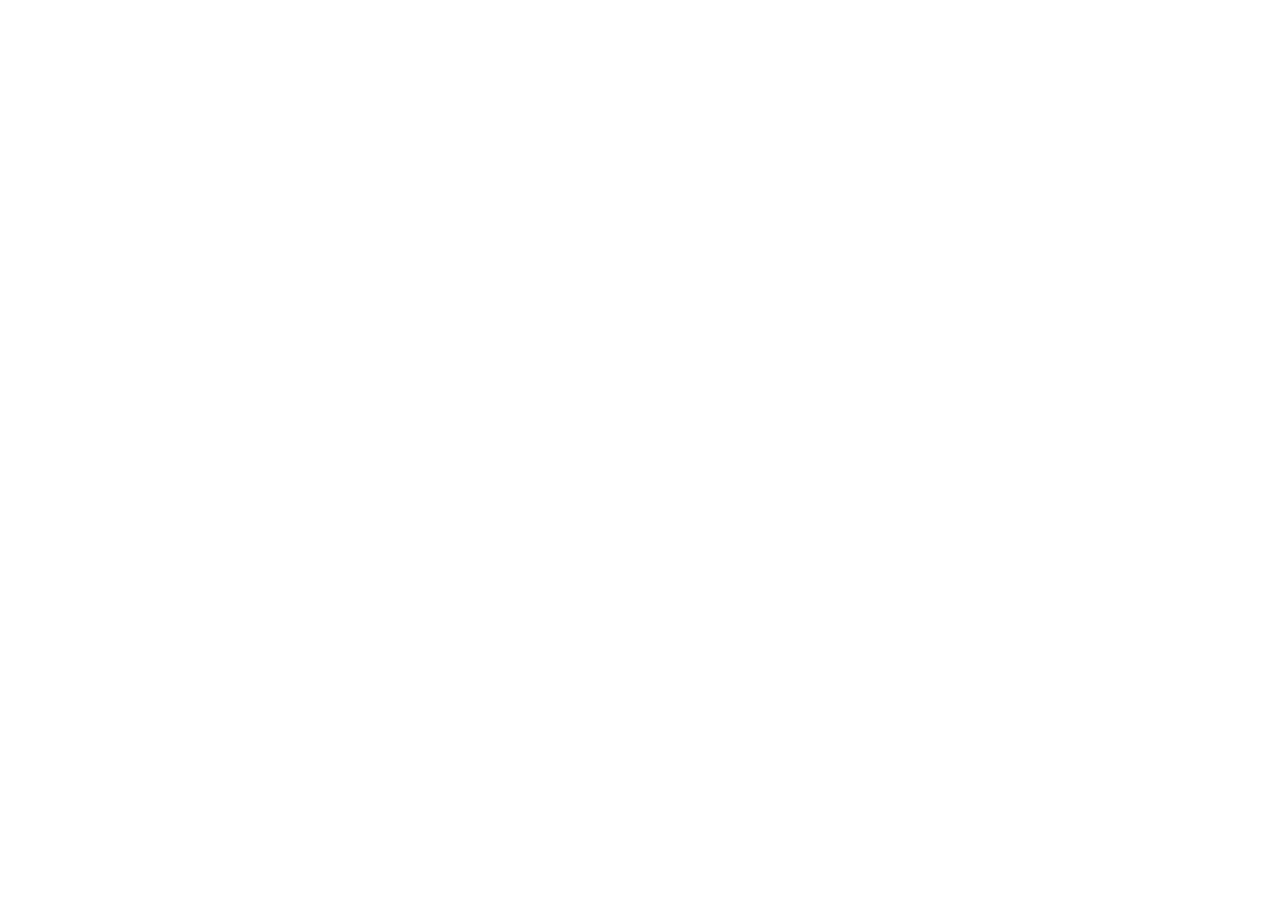
==== index.html @ e3e807a2 "Update index.html" ====
<!DOCTYPE html>
<html 
    lang="en" 
    dir="ltr"
>
    <head>
        <meta charset="UTF-8" />
        <meta name="viewport" content="width=device-width, initial-scale=1.0" />
        <!-- canonical -->
        <link rel="canonical" href="Link This Page" />
        <!-- favicons -->
        <link rel="icon" href="" />
        <!-- meta tags -->
        <title> --- </title>
        <meta name="title" content="" />
        <meta name="description" content="" />
        <meta name="keywords" content="" />
        <meta name="auther" content="The Artist Web" />
        <meta name="robots" content="index, follow" />
        <meta name="copyright" content="Copyright Ⓒ --company_name--, Inc." />
        <!-- Open Graph (Facebook & WhatsApp) -->
        <meta property="og:title" content="" />
        <meta property="og:description" content="" />
        <meta property="og:image" content="" />
        <meta property="og:url" content="Link This Page" />
        <meta property="og:type" content="website" />
        <meta property="og:site_name" content="" />
        <meta property="og:locale" content="en" />
        <!-- Twitter Cards -->
        <meta name="twitter:card" content="summary_large_image" />
        <meta name="twitter:title" content="" />
        <meta name="twitter:description" content="" />
        <meta name="twitter:image" content="" />
        <meta name="twitter:site" content="@name_account_in_twitter" />
        <!-- google font links -->
        


        <!-- custom aos link -->
        <link href="https://unpkg.com/aos@2.3.1/dist/aos.css" rel="stylesheet" />
        <!-- custom bootstrap min css link -->
        <link rel="stylesheet" href="./src/assets/bootstrap/bootstrap.min.css" />
        <!-- custom css link -->
        <link rel="stylesheet" href="./src/assets/css/styles.css" />
        <link rel="stylesheet" href="./src/assets/css/layouts.css" />
        <link rel="stylesheet" href="./src/assets/css/main.css" />
        <link rel="stylesheet" href="./src/assets/css/responsive.css" />
        <!-- custom js link -->
        <script type="module" src="./src/js/theme.js"></script>
        <script type="module" src="./src/js/app.js"></script>
    </head>

    <body 
        id="up"
        lang="en"
    >
        <main class="main">
            <article>
                
            </article>
        </main>

        <!-- custom bootstrap bundle min js link -->
        <script src="./src/assets/bootstrap/bootstrap.bundle.min.js"></script>
        <!-- custom aos js link -->
        <script src="https://unpkg.com/aos@2.3.1/dist/aos.js"></script>
        <script>
            AOS.init({
                duration: 1000,
                once: true,
                offset: 180
            });
        </script>
    </body>
</html>
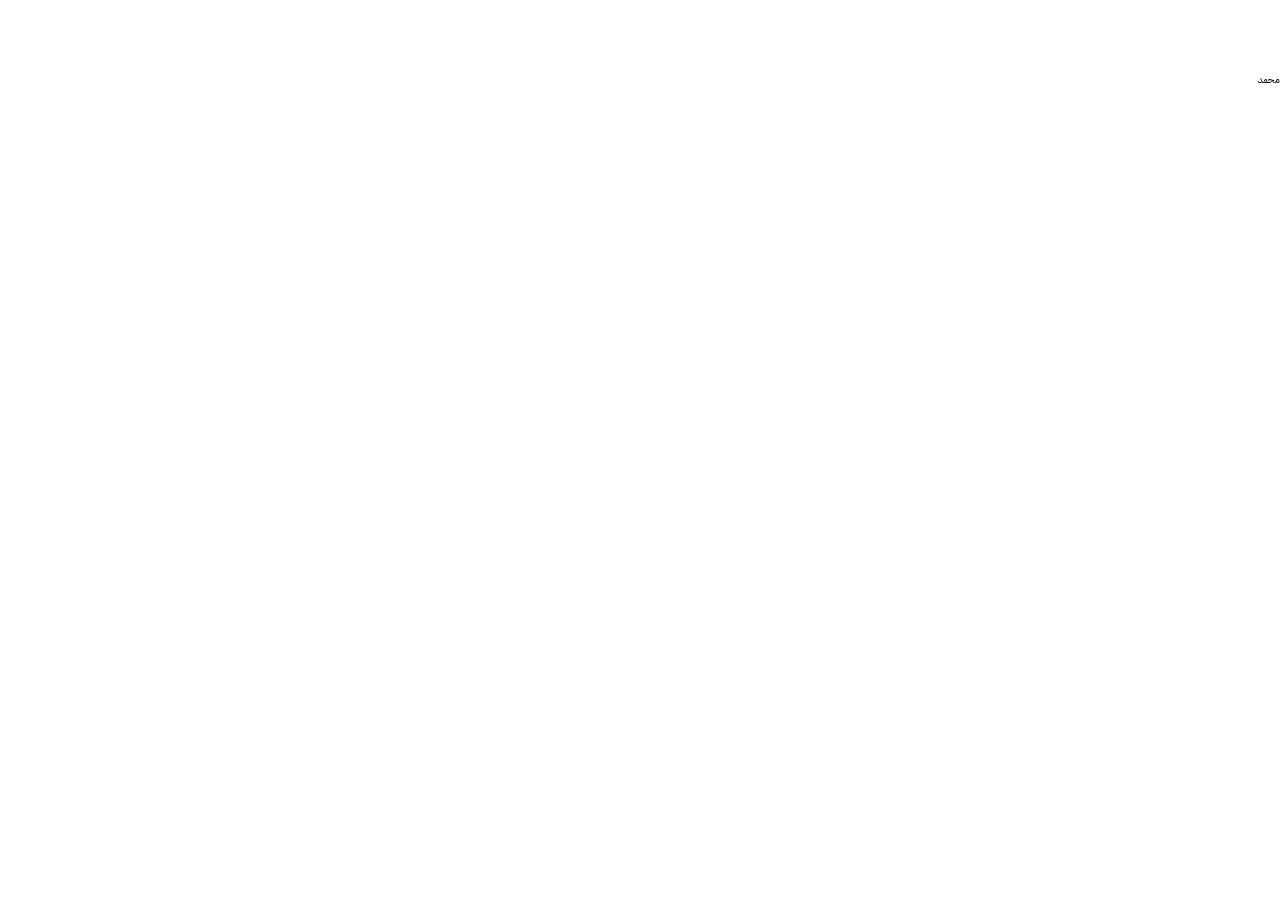
==== commit 09a9a897: "edit" ====
--- a/index.html
+++ b/index.html
@@ -1,7 +1,7 @@
 <!DOCTYPE html>
 <html 
-    lang="en" 
-    dir="ltr"
+    lang="ar" 
+    dir="rtl"
 >
     <head>
         <meta charset="UTF-8" />
@@ -9,15 +9,15 @@
         <!-- canonical -->
         <link rel="canonical" href="Link This Page" />
         <!-- favicons -->
-        <link rel="icon" href="" />
+        <link rel="icon" href="./src/assets/images/favicon.png" />
         <!-- meta tags -->
-        <title> --- </title>
-        <meta name="title" content="" />
+        <title>الصفحة الرئيسية | جمعية الذكاء الاصطناعي</title>
+        <meta name="title" content="الصفحة الرئيسية | جمعية الذكاء الاصطناعي" />
         <meta name="description" content="" />
         <meta name="keywords" content="" />
         <meta name="auther" content="The Artist Web" />
         <meta name="robots" content="index, follow" />
-        <meta name="copyright" content="Copyright Ⓒ --company_name--, Inc." />
+        <meta name="copyright" content="جميع الحقوق محفوظة Ⓒ جمعية الذكاء الاصطناعي." />
         <!-- Open Graph (Facebook & WhatsApp) -->
         <meta property="og:title" content="" />
         <meta property="og:description" content="" />
@@ -33,9 +33,9 @@
         <meta name="twitter:image" content="" />
         <meta name="twitter:site" content="@name_account_in_twitter" />
         <!-- google font links -->
-        
-
-
+        <link rel="preconnect" href="https://fonts.googleapis.com" />
+        <link rel="preconnect" href="https://fonts.gstatic.com" crossorigin />
+        <link href="https://fonts.googleapis.com/css2?family=IBM+Plex+Sans+Arabic:wght@100;200;300;400;500;600;700&display=swap" rel="stylesheet" />
         <!-- custom aos link -->
         <link href="https://unpkg.com/aos@2.3.1/dist/aos.css" rel="stylesheet" />
         <!-- custom bootstrap min css link -->
@@ -46,17 +46,16 @@
         <link rel="stylesheet" href="./src/assets/css/main.css" />
         <link rel="stylesheet" href="./src/assets/css/responsive.css" />
         <!-- custom js link -->
-        <script type="module" src="./src/js/theme.js"></script>
         <script type="module" src="./src/js/app.js"></script>
     </head>
 
     <body 
         id="up"
-        lang="en"
+        lang="ar"
     >
         <main class="main">
             <article>
-                
+                محمد
             </article>
         </main>
 
--- a/src/assets/css/styles.css
+++ b/src/assets/css/styles.css
@@ -0,0 +1,341 @@
+/* ------------------------------------------------------------ *\
+ * CSS VARIABLES
+\* ------------------------------------------------------------ */
+
+:root {
+    /**
+     * COLORS
+     */
+    
+
+
+    /**
+     * TYPOGRAPHY
+     */
+
+    /* Font Size */
+    --fs-h1: 32px;
+    --fs-h2: 24px;
+    --fs-h3: 20px;
+    --fs-h4: 18px;
+    --fs-h5: 16px;
+    --fs-h6: 15px;
+    --fs-p: 14px;
+    --fs-small: 12px;
+
+    /* Font Weight */
+    --fw-bold: 700;
+    --fw-semi-bold: 600;
+    --fw-medium: 500;
+    --fw-regular: 400;
+
+    /* Line Height */
+    --lh-h1: 40px;
+    --lh-h2: 36px;
+    --lh-h3: 28px;
+    --lh-h4: 26px;
+    --lh-h5: 24px;
+    --lh-h6: 22px;
+    --lh-p: 22px;
+    --lh-small: 20px;
+
+    /**
+     * BORDER RADIUS
+     */
+    --rounded-0: 0;
+    --rounded-2: 2px;
+    --rounded-4: 4px;
+    --rounded-8: 8px;
+    --rounded-10: 10px;
+    --rounded-12: 12px;
+    --rounded-16: 16px;
+    --rounded-24: 24px;
+    --rounded-full: 9999px;
+}
+
+/* ------------------------------------------------------------ *\
+ * RESET
+\* ------------------------------------------------------------ */
+
+*,
+*::before,
+*::after {
+    -webkit-tap-highlight-color: transparent;
+    word-break: break-word !important;
+    overflow-wrap: break-word !important;
+    box-sizing: border-box;
+    padding: 0;
+    margin: 0;
+}
+
+ul,
+ol,
+menu {
+    padding: 0 !important;
+    margin: 0 !important;
+}
+
+li { 
+    list-style: none !important; 
+    padding: 0 !important;
+    margin: 0 !important;
+}
+
+a,
+img,
+span,
+label,
+input,
+select,
+button,
+textarea { display: inline-block; }
+
+a {
+    font-family: var(--font-family) !important;
+    color: var() !important;
+    text-decoration: none !important;
+}
+
+img { height: auto; }
+
+label {
+    margin: 0 !important; 
+    padding: 0 !important;
+}
+
+input,
+select,
+button,
+textarea {
+    font-family: var(--font-family) !important;
+    box-shadow: 0 0 0 transparent !important;
+    color: var() !important;
+    background: none;
+    border: none;
+}
+
+input,
+select,
+textarea,
+[contenteditable="true"] {
+    outline: none !important;
+    width: 100%;
+}
+
+input::placeholder { color: var() !important; }
+
+textarea::placeholder { color: var() !important; }
+
+select { color: var() !important; }
+
+select[selected] { color: var() !important; }
+
+textarea { resize: none !important; }
+
+button { cursor: pointer; }
+
+button:disabled { pointer-events: none; }
+
+form { width: 100%; }
+
+html {
+    scroll-behavior: smooth; 
+    font-size: 62.5%;
+}
+
+body {
+    font-family: var(--font-family) !important;
+    background-color: var();
+    color: var() !important;
+    font-size: normal;
+    font-weight: normal;
+    display: flex;
+    flex-direction: column;
+}
+
+/* body[lang="en"] {
+    --font-family: ;
+    letter-spacing: 1px;
+} */
+
+body[lang="ar"] { --font-family: "IBM Plex Sans Arabic", sans-serif; }
+
+html,
+body {
+    width: 100%;
+    height: 100%;
+}
+
+.row,
+.col { 
+    margin-inline: 0; 
+    padding-inline: 0;
+}
+
+::selection {
+  background-color: var();
+  color: var();
+}
+
+/* ------------------------------------------------------------ *\
+ * REUSED STYLE
+\* ------------------------------------------------------------ */
+
+.section { padding-block: 80px; }
+
+.container {
+    padding-inline: 16px !important;
+    margin-inline: auto;
+    width: 100%;
+}
+
+.container.container-lg { max-width: 1200px !important; }
+
+.container.container-xl { max-width: 1440px !important; }
+
+.img-cover {
+    object-fit: cover;
+    height: 100%;
+    width: 100%;
+}
+
+.main { 
+    min-height: 100dvh; 
+    padding-block-start: 72px;
+}
+
+.title-section { margin-block-end: 35px; }
+
+.custom-scrollbar-hidden::-webkit-scrollbar { display: none; }
+
+.custom-scrollbar::-webkit-scrollbar {}
+
+.custom-scrollbar::-webkit-scrollbar-track {}
+
+.custom-scrollbar::-webkit-scrollbar-thumb {}
+
+.custom-scrollbar::-webkit-scrollbar-thumb:hover {}
+
+.custom-scrollbar::-webkit-scrollbar-thumb:active {}
+
+:has(> .state-layer) {
+  position: relative;
+  overflow: hidden;
+  isolation: isolate;
+  user-select: none;
+  -webkit-user-select: none;
+}
+
+.state-layer {
+  position: absolute;
+  inset: 0;
+  background-color: var(--state-layer-bg);
+  opacity: 0;
+  z-index: 0;
+  pointer-events: none;
+  transition: all 0.4s;
+}
+
+:has(> .state-layer):hover > .state-layer { opacity: 0.12; }
+
+:has(> .state-layer):is(:focus, :focus-visible, :focus-within) > .state-layer { opacity: 0.14; }
+
+:has(> .state-layer):active > .state-layer { opacity: 0.18; }
+
+/* ------------------------------------------------------------ *\
+ * UTILITIES - TYPOGRAPHY
+\* ------------------------------------------------------------ */
+
+h1,
+.h1 {
+    font-size: var(--fs-h1) !important;
+    font-weight: var(--fw-bold) !important;
+    line-height: var(--lh-h1) !important;
+    padding: 0 !important;
+    margin: 0 !important;
+}
+
+h2,
+.h2 {
+    font-size: var(--fs-h2) !important;
+    font-weight: var(--fw-bold) !important;
+    line-height: var(--lh-h2) !important;
+    padding: 0 !important;
+    margin: 0 !important;
+}
+
+h3,
+.h3 {
+    font-size: var(--fs-h3) !important;
+    font-weight: var(--fw-semi-bold) !important;
+    line-height: var(--lh-h3) !important;
+    padding: 0 !important;
+    margin: 0 !important;
+}
+
+h4,
+.h4 {
+    font-size: var(--fs-h4) !important;
+    font-weight: var(--fw-semi-bold) !important;
+    line-height: var(--lh-h4) !important;
+    padding: 0 !important;
+    margin: 0 !important;
+}
+
+h5,
+.h5 {
+    font-size: var(--fs-h5) !important;
+    font-weight: var(--fw-medium) !important;
+    line-height: var(--lh-h5) !important;
+    padding: 0 !important;
+    margin: 0 !important;
+}
+
+h6,
+.h6 {
+    font-size: var(--fs-h6) !important;
+    font-weight: var(--fw-medium) !important;
+    line-height: var(--lh-h6) !important;
+    padding: 0 !important;
+    margin: 0 !important;
+}
+
+p,
+.p {
+    font-size: var(--fs-p) !important;
+    font-weight: var(--fw-medium) !important;
+    line-height: var(--lh-p) !important;
+    padding: 0 !important;
+    margin: 0 !important;
+}
+
+small,
+.small {
+    font-size: var(--fs-small) !important;
+    font-weight: var(--fw-regular) !important;
+    line-height: var(--lh-small) !important;
+    padding: 0 !important;
+    margin: 0 !important;
+}
+
+/* ------------------------------------------------------------ *\
+ * UTILITIES - COLORS
+\* ------------------------------------------------------------ */
+
+/**
+ * TEXT
+ */
+
+
+
+/**
+ * BG
+ */
+
+
+
+/**
+ * BORDER
+ */
+
+
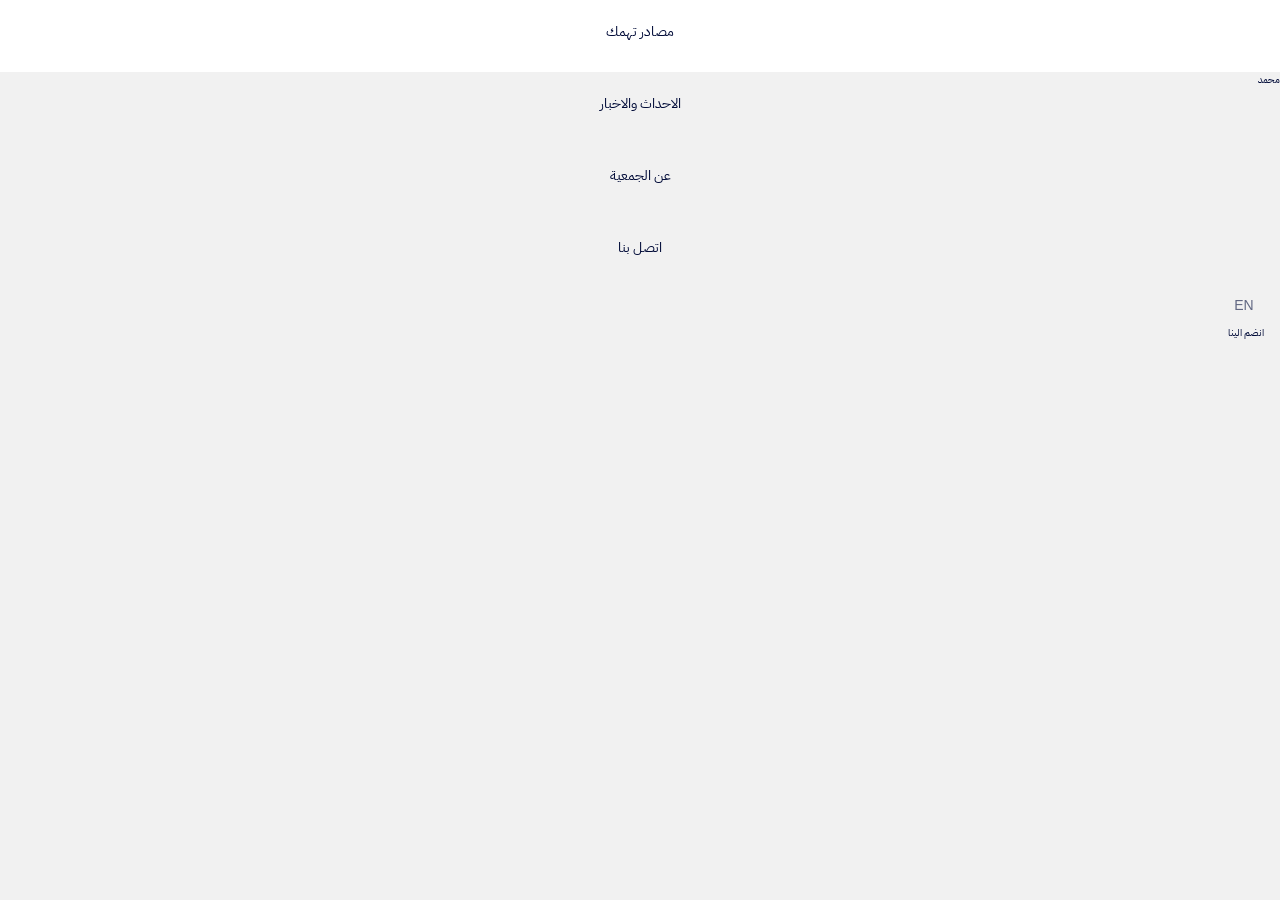
==== commit e6635154: "edit" ====
--- a/index.html
+++ b/index.html
@@ -53,6 +53,107 @@
         id="up"
         lang="ar"
     >
+        <!-- HEADER -->
+        <header class="header" data-fixed-scrolling>
+            <div class="container container-xl d-flex align-items-center justify-content-between">
+                <div class="d-flex align-items-center gap-4 gap-lg-5">
+                    <a
+                        href="./index.html"
+                        class="logo"
+                    >
+                        <img
+                            src="./src/assets/images/logo.png"
+                            alt="name site"
+                            loading="lazy"
+                            class="img-logo img-cover"
+                        />
+                    </a>
+
+                    <ul class="d-none d-lg-flex align-items-center gap-5">
+                        <li>
+                            <a 
+                                href="./index.html"
+                                class="nav-link active"
+                            >الرئيسية</a>
+                        </li>
+                        
+                        <li>
+                            <a 
+                                href="#"
+                                class="nav-link"
+                            >البرامج</a>
+                        </li>
+                        
+                        <li>
+                            <a 
+                                href="#"
+                                class="nav-link"
+                            >مجتمع الذكاء الاصطناعي</a>
+                        </li>
+                        
+                        <li>
+                            <a 
+                                href="#"
+                                class="nav-link"
+                            >مصادر تهمك</a>
+                        </li>
+                        
+                        <li>
+                            <a 
+                                href="#"
+                                class="nav-link"
+                            >الاحداث والاخبار</a>
+                        </li>
+                        
+                        <li>
+                            <a 
+                                href="#"
+                                class="nav-link"
+                            >عن الجمعية</a>
+                        </li>
+                        
+                        <li>
+                            <a 
+                                href="#"
+                                class="nav-link"
+                            >اتصل بنا</a>
+                        </li>
+                    </ul>
+                </div>
+
+                <div class="d-flex align-items-center gap-4">
+                    <button
+                        type="button"
+                        class="icon-btn large"
+                        data-bs-toggle="tooltip"
+                        data-bs-placement="bottom"
+                        data-bs-title="English"
+                        data-langs="en"
+                    >
+                        EN
+
+                        <div class="state-layer"></div>
+                    </button>
+
+                    <!-- <button
+                        type="button"
+                        class="icon-btn large"
+                        data-bs-toggle="tooltip"
+                        data-bs-placement="bottom"
+                        data-bs-title="Arabic"
+                        data-langs="ar"
+                    >
+                        AR
+                    </button> -->
+
+                    <a 
+                        href="#"
+                        class="btn btn-blue-dark"
+                    >انضم الينا</a>
+                </div>
+            </div>
+        </header>
+
         <main class="main">
             <article>
                 محمد
--- a/src/assets/css/styles.css
+++ b/src/assets/css/styles.css
@@ -7,7 +7,21 @@
      * COLORS
      */
     
-
+    /* Primary */
+    --soft-green-color: #B8EACB;
+    --green-yellow-color: #E3FD8F;
+    --green-color: #21A598;
+    --blue-color: #1ba9df;
+    --blue-dark-color: #024768;
+    --purple-color: #5446F5;
+
+    /* Neutral */
+    --bg-color: #f1f1f1;
+    --text-color: #010B38;
+    --white-color: #ffffff;
+    --second-bg-color: #F4F4F4;
+    --second-color: #010B3899;
+    --border-color: #E1E2E5;
 
     /**
      * TYPOGRAPHY
@@ -92,7 +106,7 @@
 
 a {
     font-family: var(--font-family) !important;
-    color: var() !important;
+    color: var(--text-color) !important;
     text-decoration: none !important;
 }
 
@@ -109,7 +123,7 @@
 textarea {
     font-family: var(--font-family) !important;
     box-shadow: 0 0 0 transparent !important;
-    color: var() !important;
+    color: var(--second-color) !important;
     background: none;
     border: none;
 }
@@ -122,13 +136,13 @@
     width: 100%;
 }
 
-input::placeholder { color: var() !important; }
-
-textarea::placeholder { color: var() !important; }
-
-select { color: var() !important; }
-
-select[selected] { color: var() !important; }
+input::placeholder { color: var(--second-color) !important; }
+
+textarea::placeholder { color: var(--second-color) !important; }
+
+select { color: var(--second-color) !important; }
+
+select[selected] { color: var(--second-color) !important; }
 
 textarea { resize: none !important; }
 
@@ -145,18 +159,15 @@
 
 body {
     font-family: var(--font-family) !important;
-    background-color: var();
-    color: var() !important;
+    background-color: var(--bg-color);
+    color: var(--text-color) !important;
     font-size: normal;
     font-weight: normal;
     display: flex;
     flex-direction: column;
 }
 
-/* body[lang="en"] {
-    --font-family: ;
-    letter-spacing: 1px;
-} */
+/* body[lang="en"] { --font-family: ; } */
 
 body[lang="ar"] { --font-family: "IBM Plex Sans Arabic", sans-serif; }
 
@@ -173,8 +184,8 @@
 }
 
 ::selection {
-  background-color: var();
-  color: var();
+  background-color: var(--blue-color);
+  color: var(--bg-color);
 }
 
 /* ------------------------------------------------------------ *\
@@ -325,17 +336,80 @@
 /**
  * TEXT
  */
-
-
+.text-soft-green-color { color: var(--soft-green-color) !important; }
+
+.text-white-color { color: var(--white-color) !important; }
+
+.text-green-yellow-color { color: var(--green-yellow-color) !important; }
+
+.text-green-color { color: var(--green-color) !important; }
+
+.text-blue-color { color: var(--blue-color) !important; }
+
+.text-blue-dark-color { color: var(--blue-dark-color) !important; }
+
+.text-purple-color { color: var(--purple-color) !important; }
+
+.text-bg-color { color: var(--bg-color) !important; }
+
+.text-color { color: var(--text-color) !important; }
+
+.text-second-bg-color { color: var(--second-bg-color) !important; }
+
+.text-second-color { color: var(--second-color) !important; }
+
+.text-border-color { color: var(--border-color) !important; }
 
 /**
  * BG
  */
-
-
+.bg-soft-green-color { background-color: var(--soft-green-color) !important; }
+
+.bg-white-color { background-color: var(--white-color) !important; }
+
+.bg-green-yellow-color { background-color: var(--green-yellow-color) !important; }
+
+.bg-green-color { background-color: var(--green-color) !important; }
+
+.bg-blue-color { background-color: var(--blue-color) !important; }
+
+.bg-blue-dark-color { background-color: var(--blue-dark-color) !important; }
+
+.bg-purple-color { background-color: var(--purple-color) !important; }
+
+.bg-color { background-color: var(--bg-color) !important; }
+
+.bg-text-color { background-color: var(--text-color) !important; }
+
+.bg-second-bg-color { background-color: var(--second-bg-color) !important; }
+
+.bg-second-color { background-color: var(--second-color) !important; }
+
+.bg-border-color { background-color: var(--border-color) !important; }
 
 /**
  * BORDER
  */
-
-
+.border-soft-green-color { border-color: var(--soft-green-color) !important; }
+
+.border-white-color { border-color: var(--white-color) !important; }
+
+.border-green-yellow-color { border-color: var(--green-yellow-color) !important; }
+
+.border-green-color { border-color: var(--green-color) !important; }
+
+.border-blue-color { border-color: var(--blue-color) !important; }
+
+.border-blue-dark-color { border-color: var(--blue-dark-color) !important; }
+
+.border-purple-color { border-color: var(--purple-color) !important; }
+
+.border-bg-color { border-color: var(--bg-color) !important; }
+
+.border-text-color { border-color: var(--text-color) !important; }
+
+.border-second-bg-color { border-color: var(--second-bg-color) !important; }
+
+.border-second-color { border-color: var(--second-color) !important; }
+
+.border-color { border-color: var(--border-color) !important; }
--- a/src/assets/css/layouts.css
+++ b/src/assets/css/layouts.css
@@ -0,0 +1,146 @@
+/* ------------------------------------------------------------ *\
+ * LAYOUTS
+\* ------------------------------------------------------------ */
+
+/**
+ * FORMS
+ */
+
+/* Form Box */
+
+/* Label */
+
+/* Input */
+
+/* Input Group */
+
+/* Range */
+
+/* Textarea */
+
+/* Select */
+
+/* Checks & Radios */
+
+/* Validation */
+
+/**
+ * COMPONENTS
+ */
+
+/* Logo */
+.logo .img-logo {
+  min-width: max-content;
+  max-width: max-content;
+  min-height: 45px;
+  max-height: 45px;
+}
+
+/* Icon button */
+.icon-btn {
+  border-radius: var(--rounded-full);
+  display: flex;
+  align-items: center;
+  justify-content: center;
+  font-size: var(--fs-p) !important;
+  font-weight: var(--fw-medium) !important;
+  --state-layer-bg: var(--text-color);
+}
+
+.icon-btn.large {
+  min-width: 40px;
+  max-width: 40px;
+  min-height: 40px;
+  max-height: 40px;
+}
+
+.icon-btn.large svg {
+  min-width: 35px;
+  max-width: 35px;
+  min-height: 35px;
+  max-height: 35px;
+}
+
+/* Accordion */
+
+/* Avatars */
+
+/* Alerts */
+
+/* Badge */
+
+/* Breadcrumb */
+
+/* Buttons */
+.btn {
+  
+}
+
+/* Button group */
+
+/* Card */
+
+/* Carousel */
+
+/* Close button */
+
+/* Collapse */
+
+/* Dropdowns */
+
+/* List group */
+
+/* Modal */
+
+/* Navbar */
+
+/* Navs & tabs */
+
+/* Offcanvas */
+
+/* Pagination */
+
+/* Placeholders */
+
+/* Popovers */
+
+/* Progress */
+
+/* Scrollspy */
+
+/* Spinners */
+
+/* Toasts */
+
+/* Tooltips */
+
+/* Line Clamp */
+.line-clamp {
+  display: -webkit-box;
+  -webkit-box-orient: vertical;
+  overflow: hidden;
+  text-overflow: ellipsis;
+  white-space: normal;
+  word-break: break-word;
+  overflow-wrap: anywhere;
+}
+
+.line-clamp.line-clamp-1  { -webkit-line-clamp: 1; }
+
+.line-clamp.line-clamp-2  { -webkit-line-clamp: 2; }
+
+.line-clamp.line-clamp-3  { -webkit-line-clamp: 3; }
+
+.line-clamp.line-clamp-4  { -webkit-line-clamp: 4; }
+
+.line-clamp.line-clamp-5  { -webkit-line-clamp: 5; }
+
+.line-clamp.line-clamp-6  { -webkit-line-clamp: 6; }
+
+.line-clamp.line-clamp-7  { -webkit-line-clamp: 7; }
+
+.line-clamp.line-clamp-8  { -webkit-line-clamp: 8; }
+
+.line-clamp.line-clamp-9  { -webkit-line-clamp: 9; }
+
+.line-clamp.line-clamp-10 { -webkit-line-clamp: 10; }
--- a/src/assets/css/main.css
+++ b/src/assets/css/main.css
@@ -0,0 +1,51 @@
+/* ------------------------------------------------------------ *\
+ * MAIN – OUTSIDE
+\* ------------------------------------------------------------ */
+
+/* Header */
+.header {
+    background-color: var(--white-color);
+    display: flex;
+    align-items: center;
+    gap: 16px;
+    width: 100%;
+    height: 72px;
+    position: fixed;
+    top: 0;
+    left: 0;
+    right: 0;
+    z-index: 1000; 
+}
+
+.header .nav-link {
+    border-bottom: 2px solid transparent;
+    font-size: var(--fs-p) !important;
+    font-weight: var(--fw-regular) !important;
+    line-height: var(--lh-p) !important;
+    display: flex;
+    align-items: center;
+    justify-content: center;
+    height: 72px;
+    transition: all 0.4s;
+}
+
+.header .nav-link:hover { color: var(--green-color) !important; }
+
+.header .nav-link.active {
+    border-bottom: 2px solid var(--text-color) !important;
+    font-weight: var(--fw-medium) !important;
+}
+
+/* Footer */
+
+/* ------------------------------------------------------------ *\
+ * MAIN – INSIDE
+\* ------------------------------------------------------------ */
+
+/* Hero Section */
+
+/* About Section */
+
+/* Services Section */
+
+/* Contact Section */
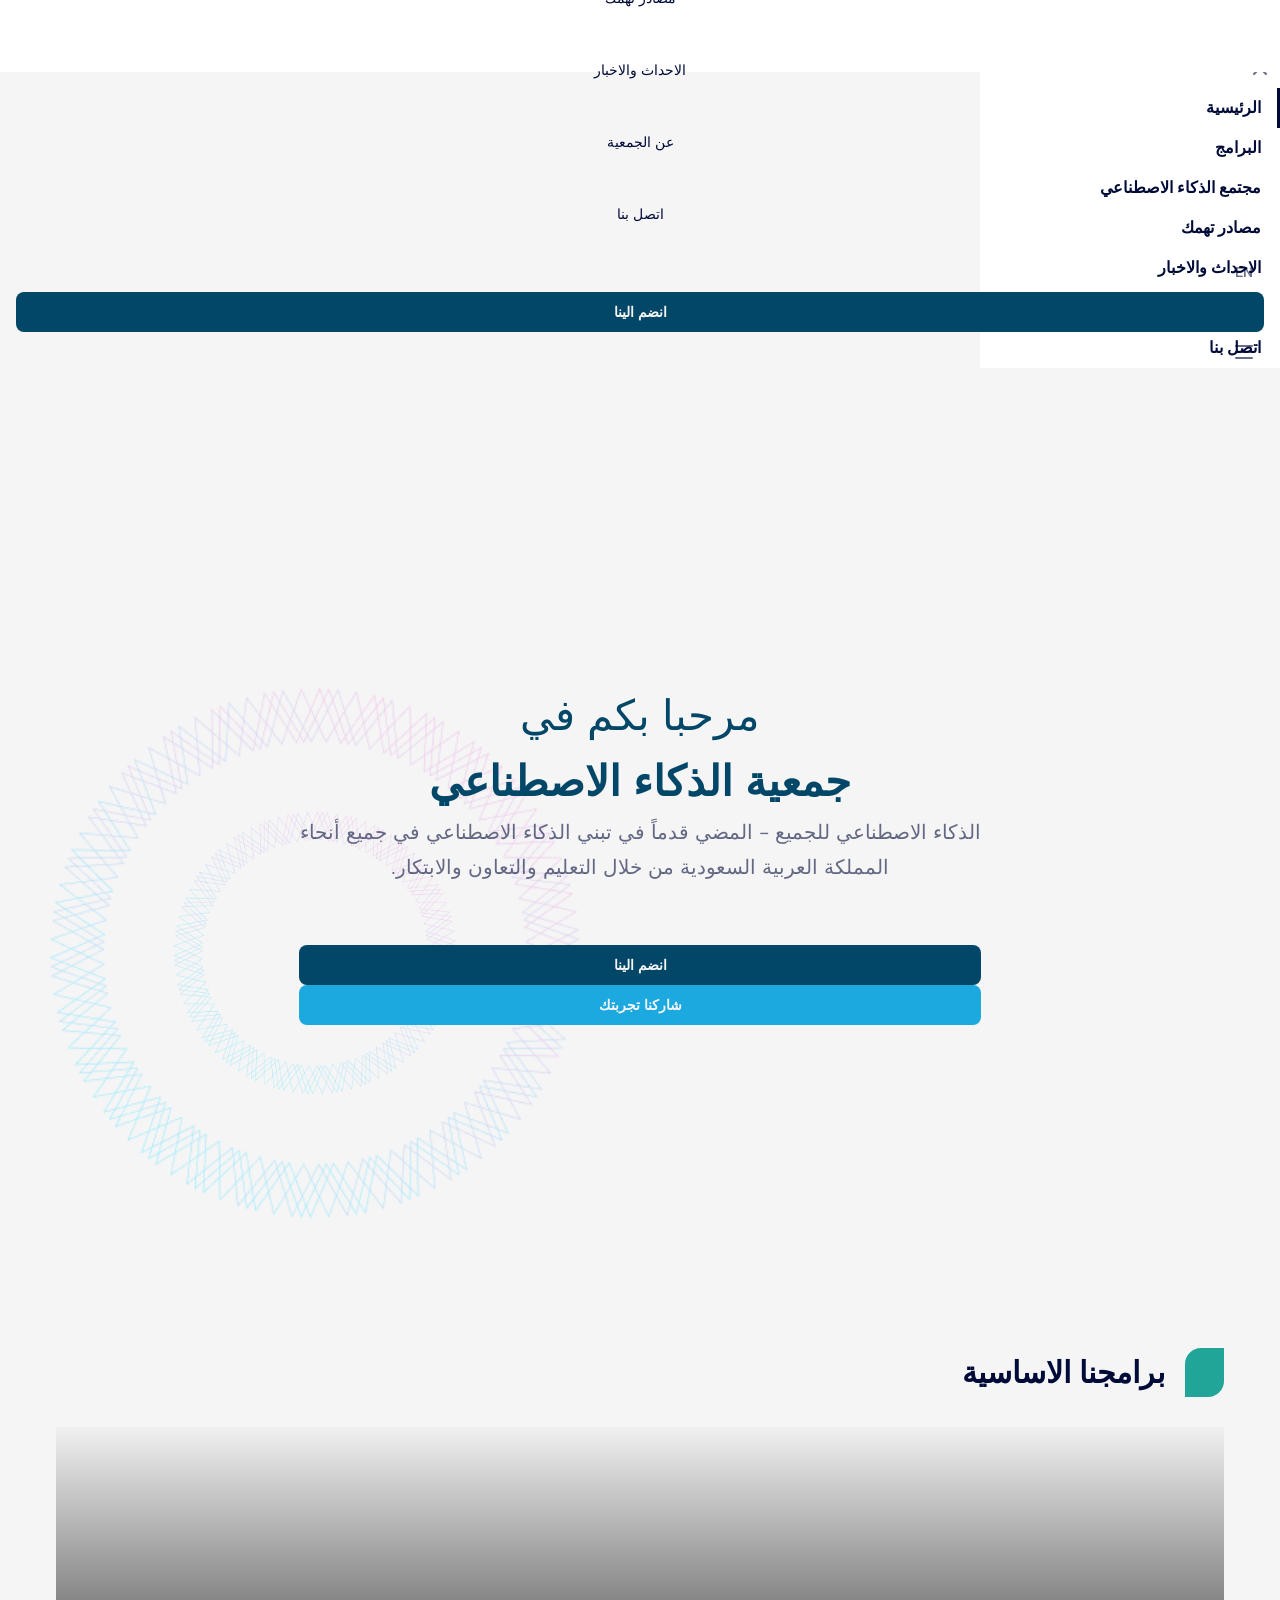
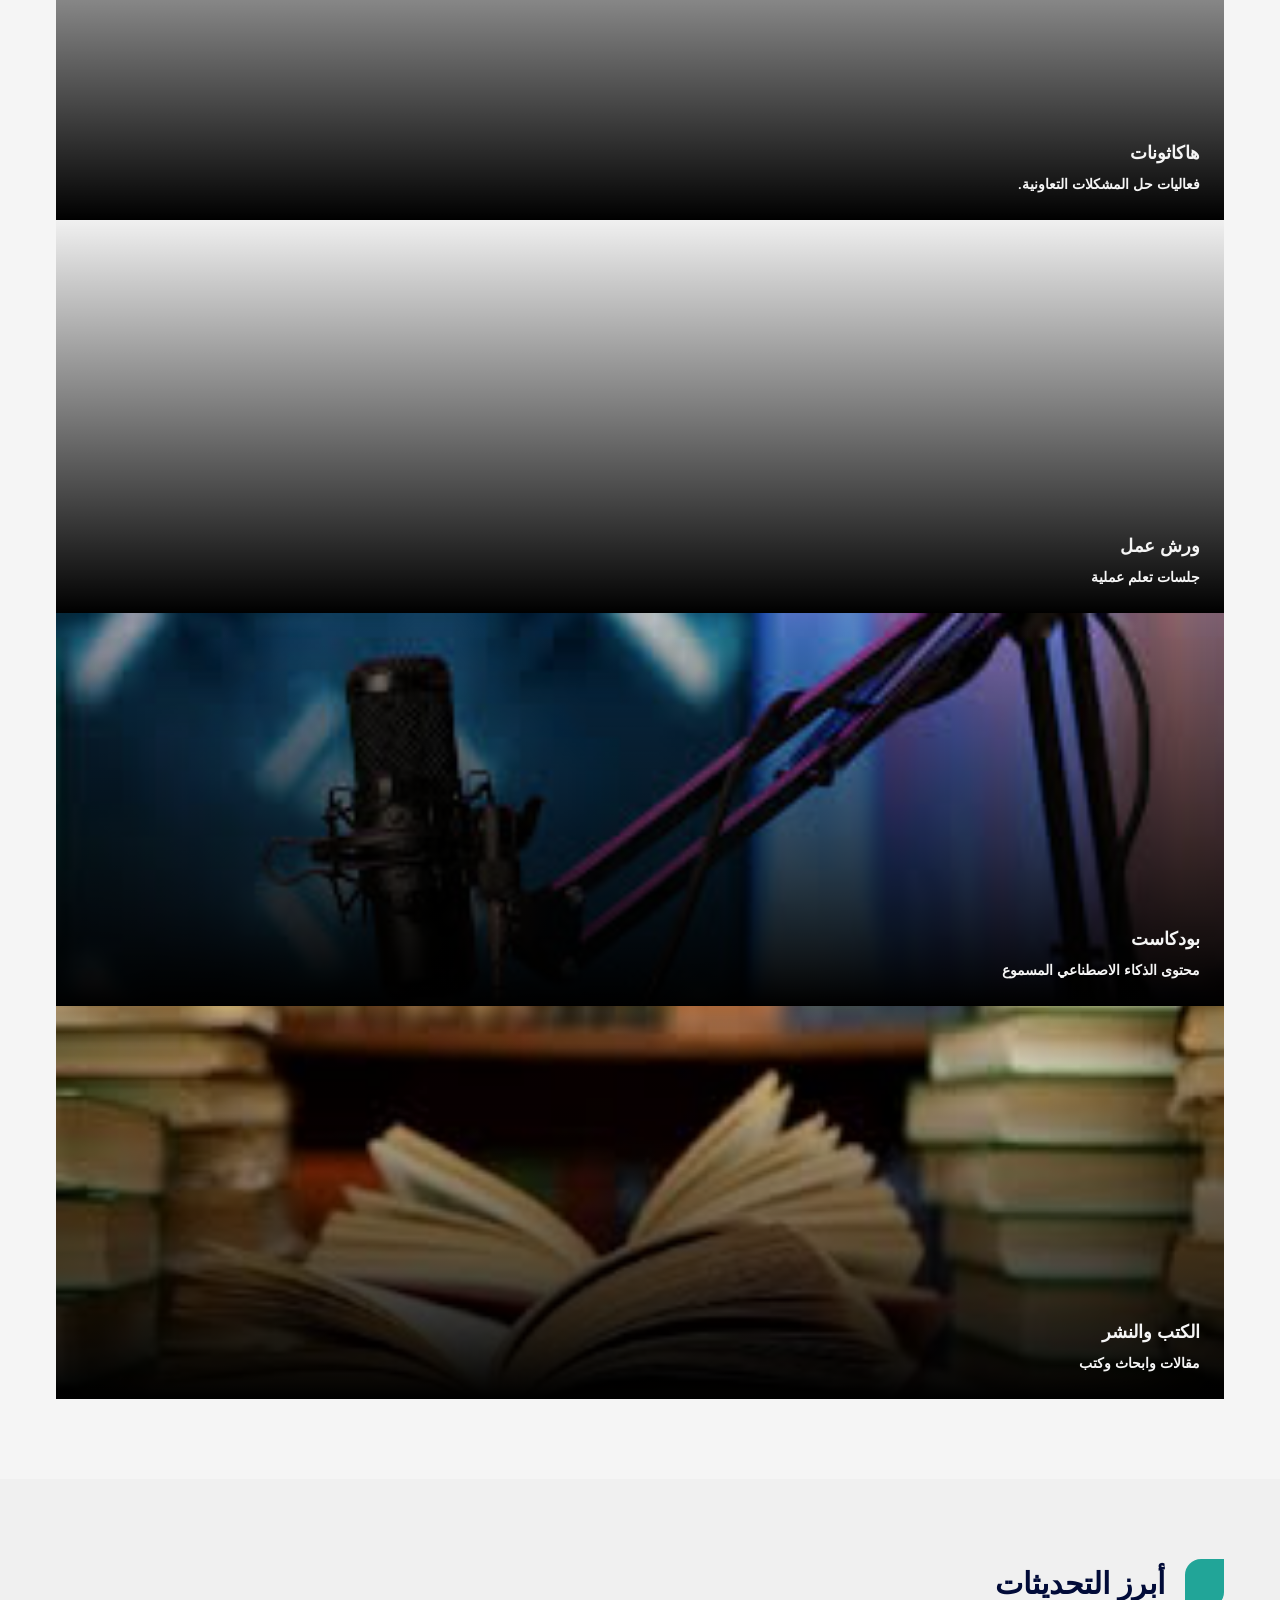
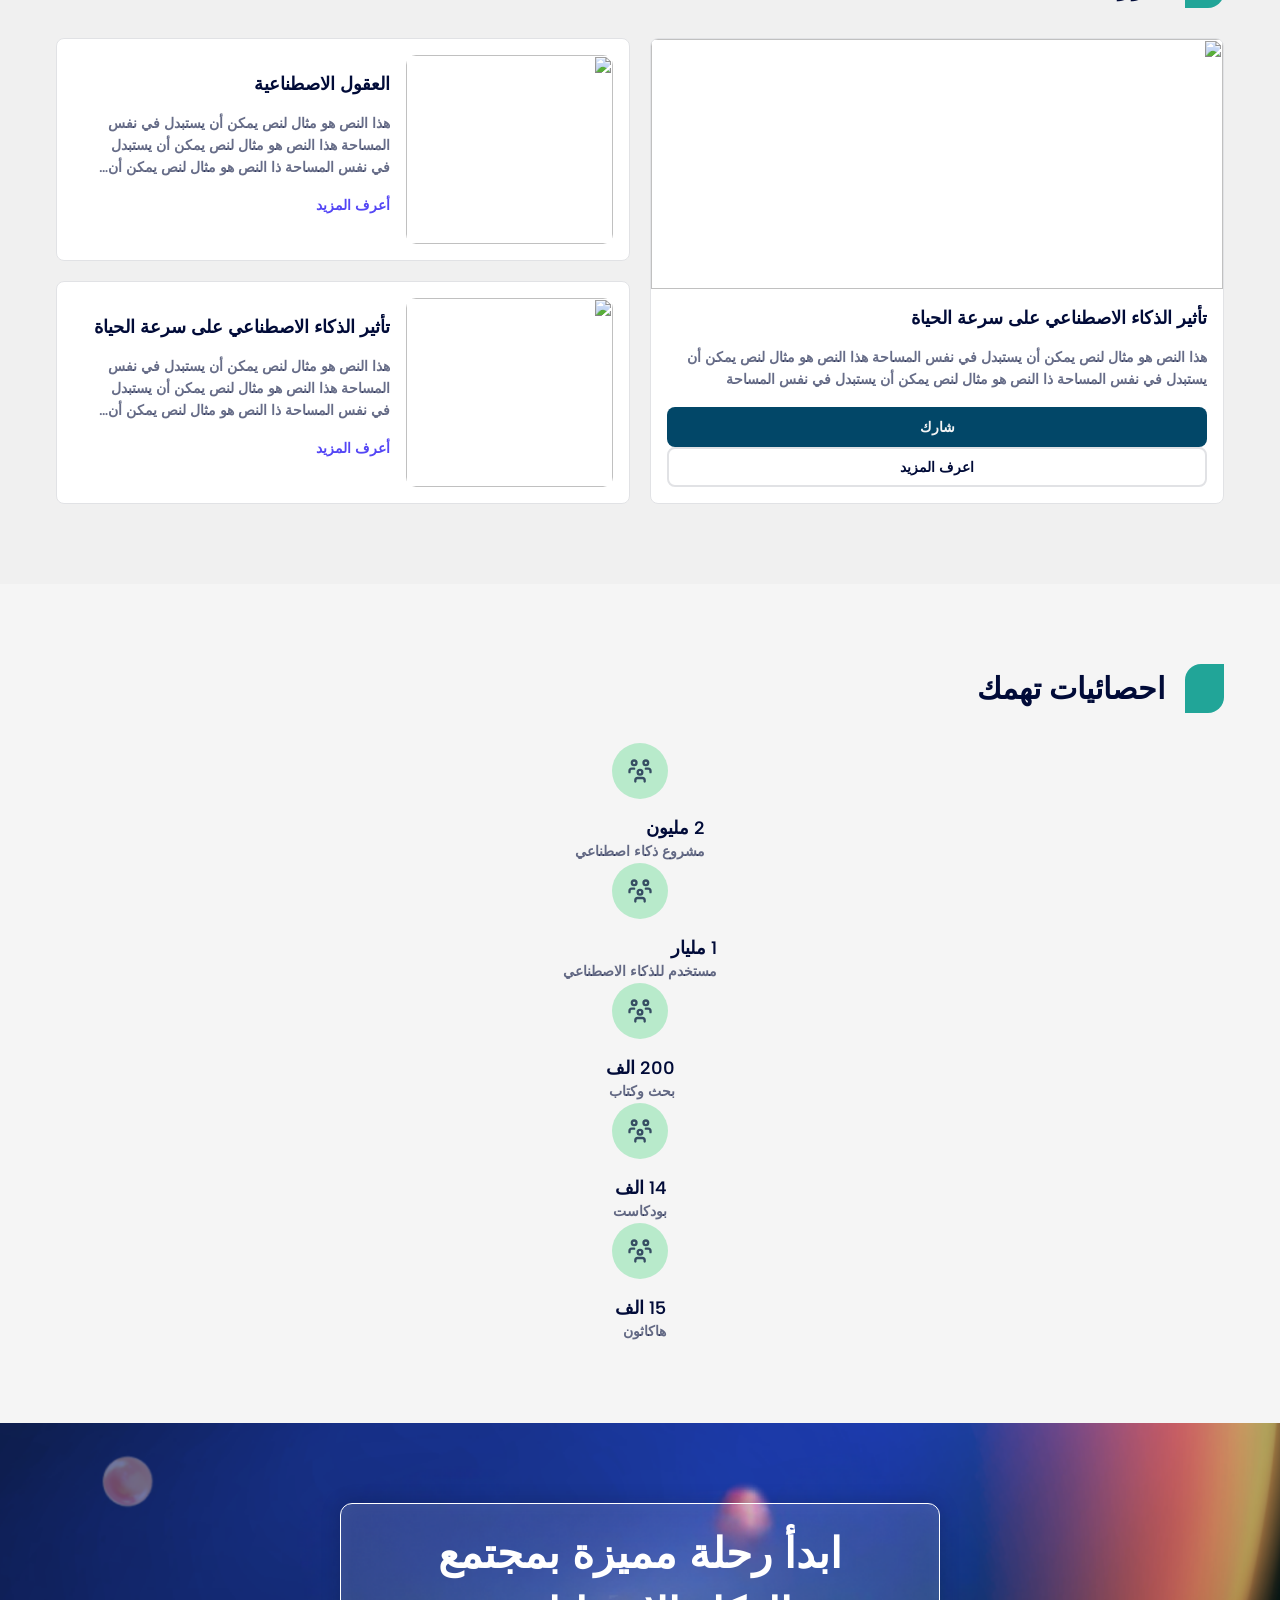
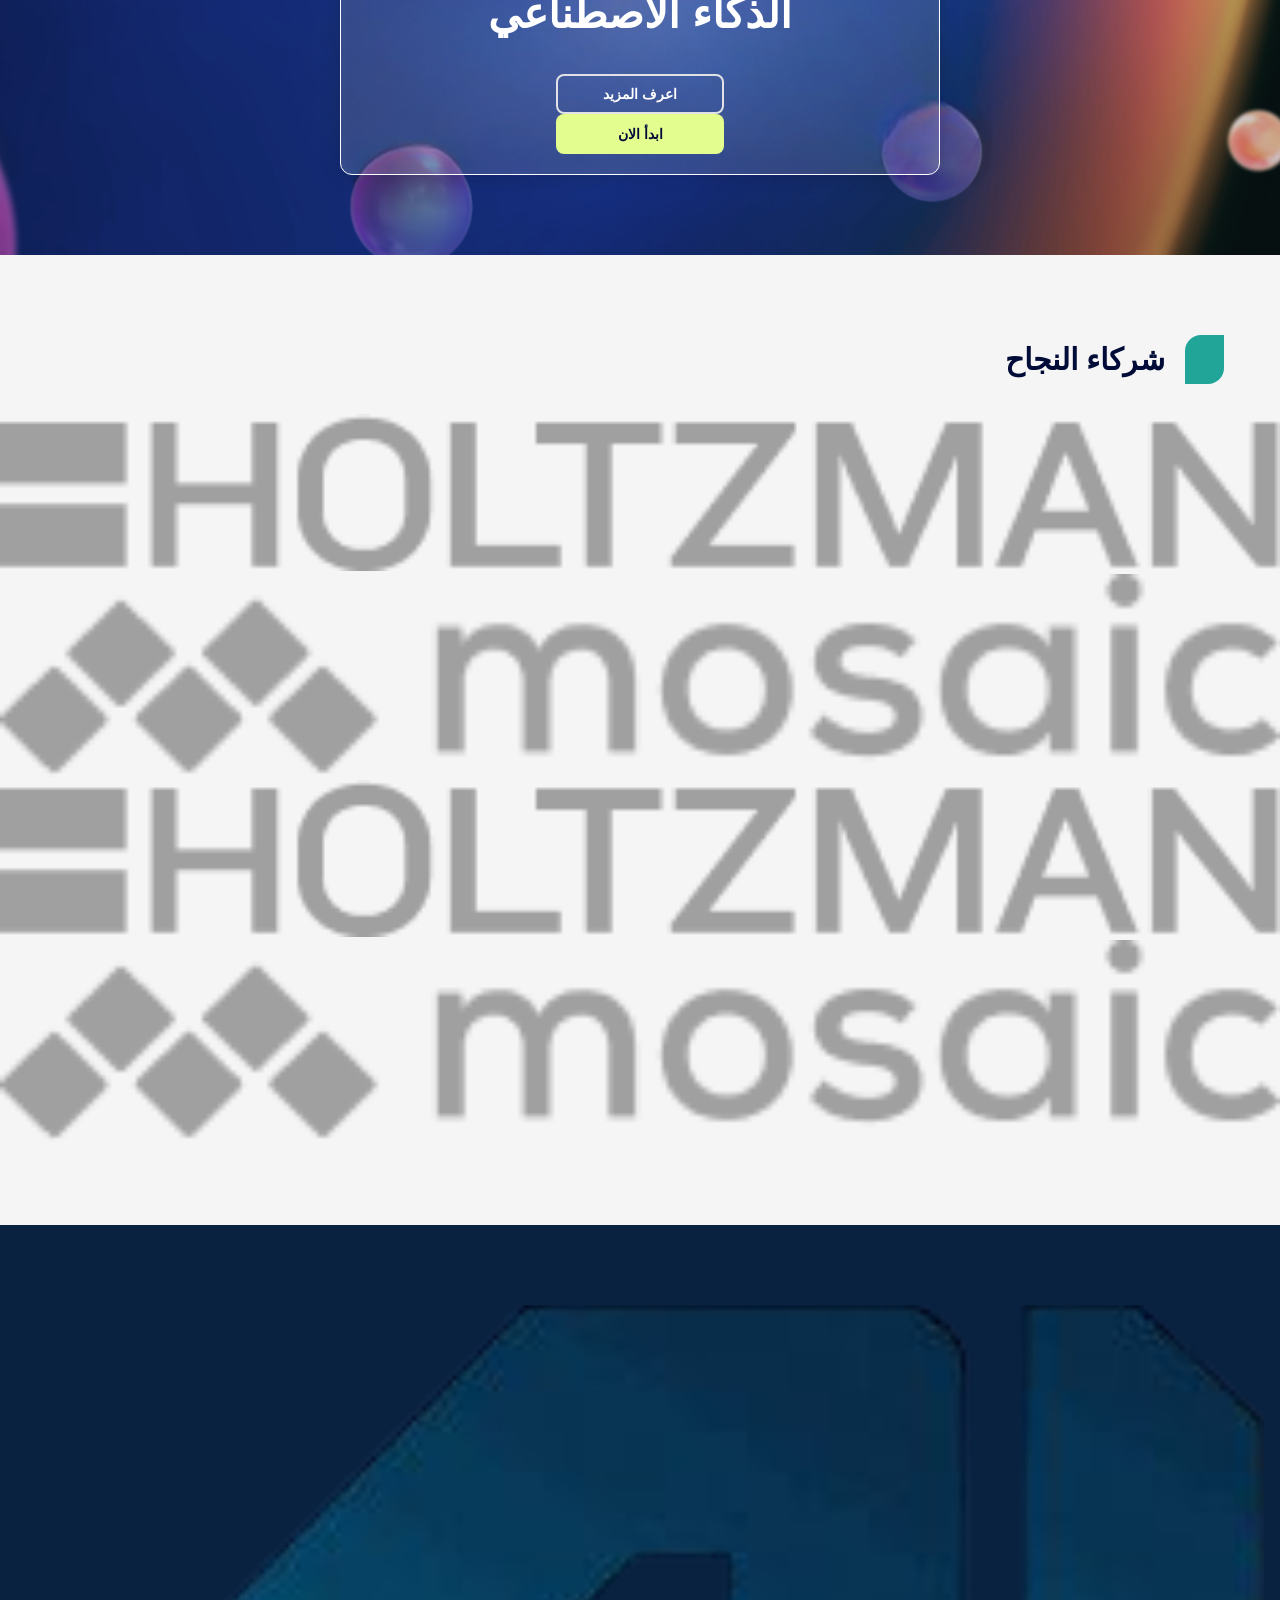
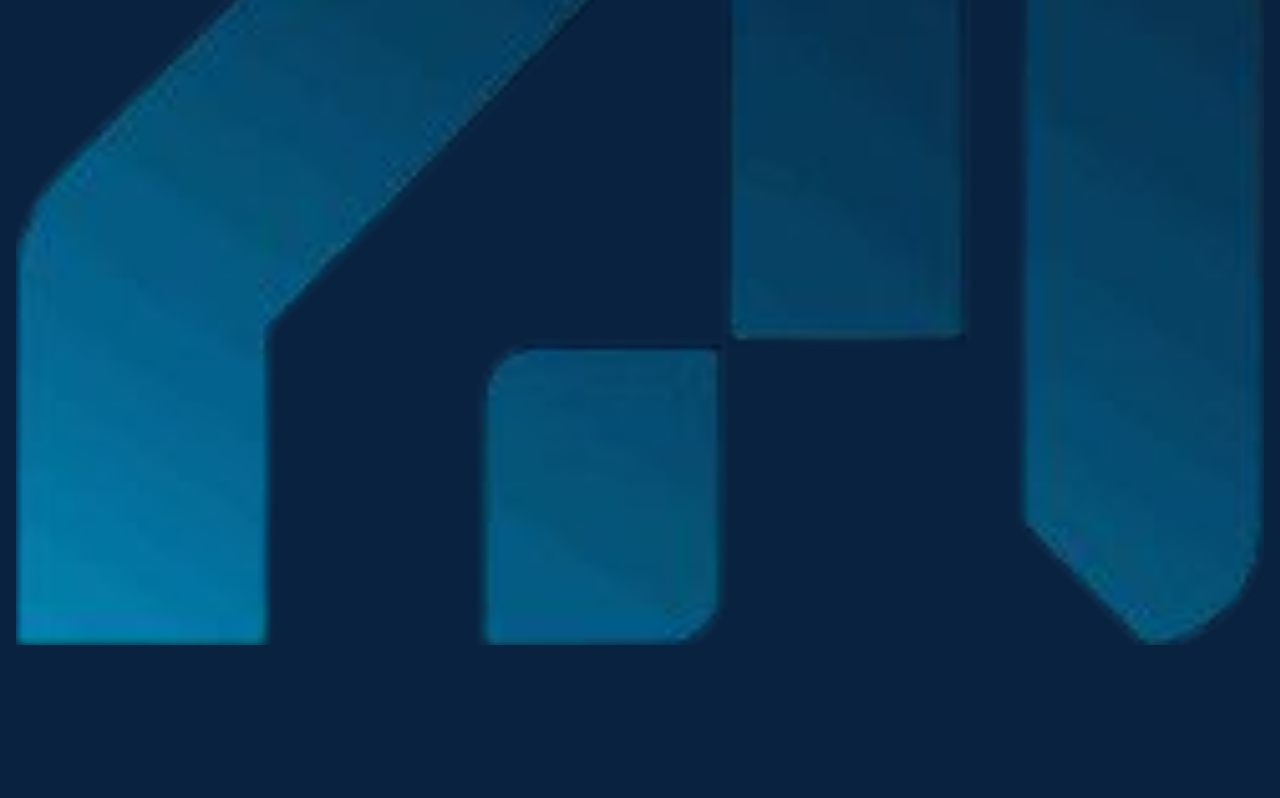
==== commit 5aa3259a: "edit" ====
--- a/index.html
+++ b/index.html
@@ -35,7 +35,7 @@
         <!-- google font links -->
         <link rel="preconnect" href="https://fonts.googleapis.com" />
         <link rel="preconnect" href="https://fonts.gstatic.com" crossorigin />
-        <link href="https://fonts.googleapis.com/css2?family=IBM+Plex+Sans+Arabic:wght@100;200;300;400;500;600;700&display=swap" rel="stylesheet" />
+        <link href="https://fonts.googleapis.com/css2?family=Albert+Sans:ital,wght@400;500;600;700;800;900&display=swap" rel="stylesheet" />
         <!-- custom aos link -->
         <link href="https://unpkg.com/aos@2.3.1/dist/aos.css" rel="stylesheet" />
         <!-- custom bootstrap min css link -->
@@ -53,9 +53,9 @@
         id="up"
         lang="ar"
     >
-        <!-- HEADER -->
+        <!-- Header -->
         <header class="header" data-fixed-scrolling>
-            <div class="container container-xl d-flex align-items-center justify-content-between">
+            <div class="container container-xl d-flex align-items-center justify-content-between gap-4">
                 <div class="d-flex align-items-center gap-4 gap-lg-5">
                     <a
                         href="./index.html"
@@ -69,7 +69,7 @@
                         />
                     </a>
 
-                    <ul class="d-none d-lg-flex align-items-center gap-5">
+                    <ul class="d-none d-lg-flex align-items-center gap-5 overflow-x-auto overflow-y-hidden custom-scrollbar-hidden">
                         <li>
                             <a 
                                 href="./index.html"
@@ -121,13 +121,10 @@
                     </ul>
                 </div>
 
-                <div class="d-flex align-items-center gap-4">
+                <div class="d-flex align-items-center gap-2 gap-sm-4">
                     <button
                         type="button"
                         class="icon-btn large"
-                        data-bs-toggle="tooltip"
-                        data-bs-placement="bottom"
-                        data-bs-title="English"
                         data-langs="en"
                     >
                         EN
@@ -135,30 +132,588 @@
                         <div class="state-layer"></div>
                     </button>
 
-                    <!-- <button
-                        type="button"
-                        class="icon-btn large"
-                        data-bs-toggle="tooltip"
-                        data-bs-placement="bottom"
-                        data-bs-title="Arabic"
-                        data-langs="ar"
-                    >
-                        AR
-                    </button> -->
-
                     <a 
                         href="#"
-                        class="btn btn-blue-dark"
-                    >انضم الينا</a>
+                        class="btn btn-blue-dark large d-none d-lg-flex"
+                    >
+                        انضم الينا
+
+                        <div class="state-layer"></div>
+                    </a>
+
+                    <button
+                        type="button"
+                        class="icon-btn large d-lg-none"
+                        data-bs-toggle="offcanvas"
+                        data-bs-target="#aside"
+                    >
+                        <svg  xmlns="http://www.w3.org/2000/svg"  width="24"  height="24"  viewBox="0 0 24 24"  fill="none"  stroke="currentColor"  stroke-width="2"  stroke-linecap="round"  stroke-linejoin="round"  class="icon icon-tabler icons-tabler-outline icon-tabler-menu-2"><path stroke="none" d="M0 0h24v24H0z" fill="none"/><path d="M4 6l16 0" /><path d="M4 12l16 0" /><path d="M4 18l16 0" /></svg>
+                        
+                        <div class="state-layer"></div>
+                    </button>
                 </div>
             </div>
         </header>
 
+        <!-- ASIDE -->
+        <aside 
+            class="offcanvas offcanvas-end aside"
+            id="aside"
+        >
+            <div class="d-flex align-items-center justify-content-between gap-4 w-100 p-4">
+                <a
+                    href="./index.html"
+                    class="logo"
+                >
+                    <img
+                        src="./src/assets/images/logo.png"
+                        alt="name site"
+                        loading="lazy"
+                        class="img-logo img-cover"
+                    />
+                </a>
+
+                <button
+                    type="button"
+                    class="icon-btn large"
+                    data-bs-toggle="tooltip"
+                    data-bs-placement="bottom"
+                    data-bs-title="Close"
+                    data-bs-dismiss="offcanvas"
+                >
+                    <svg  xmlns="http://www.w3.org/2000/svg"  width="24"  height="24"  viewBox="0 0 24 24"  fill="none"  stroke="currentColor"  stroke-width="2"  stroke-linecap="round"  stroke-linejoin="round"  class="icon icon-tabler icons-tabler-outline icon-tabler-x"><path stroke="none" d="M0 0h24v24H0z" fill="none"/><path d="M18 6l-12 12" /><path d="M6 6l12 12" /></svg>
+
+                    <div class="state-layer"></div>
+                </button>
+            </div>
+
+            <ul class="d-flex flex-column gap-3 py-4">
+                <li>
+                    <a 
+                        href="./index.html"
+                        class="aside-link active"
+                    >الرئيسية</a>
+                </li>
+                
+                <li>
+                    <a 
+                        href="#"
+                        class="aside-link"
+                    >البرامج</a>
+                </li>
+                
+                <li>
+                    <a 
+                        href="#"
+                        class="aside-link"
+                    >مجتمع الذكاء الاصطناعي</a>
+                </li>
+                
+                <li>
+                    <a 
+                        href="#"
+                        class="aside-link"
+                    >مصادر تهمك</a>
+                </li>
+                
+                <li>
+                    <a 
+                        href="#"
+                        class="aside-link"
+                    >الاحداث والاخبار</a>
+                </li>
+                
+                <li>
+                    <a 
+                        href="#"
+                        class="aside-link"
+                    >عن الجمعية</a>
+                </li>
+                
+                <li>
+                    <a 
+                        href="#"
+                        class="aside-link"
+                    >اتصل بنا</a>
+                </li>
+            </ul>
+        </aside>
+
         <main class="main">
             <article>
-                محمد
+                <!-- Hero -->
+                <div class="hero">
+                    <div class="container container-lg">
+                        <h1 class="title text-blue-dark-color mb-5">
+                            مرحبا بكم في<br />
+                            <strong class="d-inline">جمعية الذكاء الاصطناعي</strong>
+                        </h1>
+
+                        <h3 class="text-second-color">الذكاء الاصطناعي للجميع - المضي قدماً في تبني الذكاء الاصطناعي في جميع أنحاء المملكة العربية السعودية من خلال التعليم والتعاون والابتكار.</h3>
+
+                        <div 
+                            class="d-flex flex-wrap align-items-center justify-content-center gap-4" 
+                            style="margin-block-start: 60px;"
+                        >
+                            <a 
+                                href="#"
+                                class="btn btn-blue-dark large"
+                            >
+                                انضم الينا
+
+                                <div class="state-layer"></div>
+                            </a>
+
+                            <a 
+                                href="./auth/basic-data.html"
+                                class="btn btn-blue large"
+                            >
+                                شاركنا تجربتك
+
+                                <div class="state-layer"></div>
+                            </a>
+                        </div>
+                    </div>
+
+                    <div class="design-img">
+                        <img
+                            src="./src/assets/images/cercle.png"
+                            loading="lazy"
+                            class="img-design img-cover"
+                        />  
+
+                        <img
+                            src="./src/assets/images/cercle.png"
+                            loading="lazy"
+                            class="img-design-small img-cover"
+                        />  
+                    </div>
+                </div>
+
+                <!-- Our basic programs -->
+                <section class="section">
+                    <div class="container container-lg">
+                        <div 
+                            class="title-section"
+                            data-aos="zoom-in-up"
+                        >
+                            <div class="design"></div>
+
+                            <h2>برامجنا الاساسية</h2>
+                        </div>
+
+                        <ul class="row row-cols-1 row-cols-md-2 row-cols-lg-3 row-cols-xl-4 g-4" style="--bs-gutter-x: 2rem; --bs-gutter-y: 2rem;">
+                            <li 
+                                class="col"
+                                data-aos="fade-up"
+                            >
+                                <div
+                                    class="card-programs"
+                                    style="background-image: url(https://pbs.twimg.com/media/GxCkSzzW4AAqY8D.jpg);"
+                                >
+                                    <div class="card-body">
+                                        <h4 
+                                            class="line-clamp line-clamp-1"
+                                            style="font-weight: 700 !important;"
+                                        >هاكاثونات</h4>
+                                        <p class="line-clamp line-clamp-2">فعاليات حل المشكلات التعاونية.</p>
+                                    </div>
+
+                                    <a 
+                                        href="#"
+                                        class="link"
+                                    ></a>
+                                </div>
+                            </li>
+                            
+                            <li 
+                                class="col"
+                                data-aos="fade-up"
+                            >
+                                <div
+                                    class="card-programs"
+                                    style="background-image: url(https://img.pikbest.com/wp/202345/workshop-tools-an-empty-with-many-and-machines-inside_9579258.jpg!bwr800);"
+                                >
+                                    <div class="card-body">
+                                        <h4 
+                                            class="line-clamp line-clamp-1"
+                                            style="font-weight: 700 !important;"
+                                        >ورش عمل</h4>
+                                        <p class="line-clamp line-clamp-2">جلسات تعلم عملية</p>
+                                    </div>
+
+                                    <a 
+                                        href="#"
+                                        class="link"
+                                    ></a>
+                                </div>
+                            </li>
+                            
+                            <li 
+                                class="col"
+                                data-aos="fade-up"
+                            >
+                                <div
+                                    class="card-programs"
+                                    style="background-image: url([data-uri]);"
+                                >
+                                    <div class="card-body">
+                                        <h4 
+                                            class="line-clamp line-clamp-1"
+                                            style="font-weight: 700 !important;"
+                                        >بودكاست</h4>
+                                        <p class="line-clamp line-clamp-2">محتوى الذكاء الاصطناعي المسموع</p>
+                                    </div>
+
+                                    <a 
+                                        href="#"
+                                        class="link"
+                                    ></a>
+                                </div>
+                            </li>
+                            
+                            <li 
+                                class="col"
+                                data-aos="fade-up"
+                            >
+                                <div
+                                    class="card-programs"
+                                    style="background-image: url([data-uri]);"
+                                >
+                                    <div class="card-body">
+                                        <h4 
+                                            class="line-clamp line-clamp-1"
+                                            style="font-weight: 700 !important;"
+                                        >الكتب والنشر</h4>
+                                        <p class="line-clamp line-clamp-2">مقالات وابحاث وكتب</p>
+                                    </div>
+
+                                    <a 
+                                        href="#"
+                                        class="link"
+                                    ></a>
+                                </div>
+                            </li>
+                        </ul>
+                    </div>
+                </section>
+
+                <!-- Highlights -->
+                <section class="section highlights bg-second-bg-color">
+                    <div class="container container-lg">
+                        <div 
+                            class="title-section"
+                            data-aos="zoom-in-up"
+                        >
+                            <div class="design"></div>
+
+                            <h2>أبرز التحديثات</h2>
+                        </div>
+
+                        <div class="wrapper">
+                            <div class="wrapper-col" data-aos="zoom-in-up">
+                                <div class="card-block">
+                                    <a href="#">
+                                        <img
+                                            src="https://www.aljazeera.net/wp-content/uploads/2023/03/SS1627244407.jpg?resize=770%2C513&quality=80"
+                                            alt=""
+                                            loading="lazy"
+                                            class="img-card img-cover"
+                                        />
+                                    </a>
+
+                                    <div class="card-body">
+                                        <h4
+                                            class="line-clamp line-clamp-1"
+                                            style="font-weight: 600 !important;"
+                                        >تأثير الذكاء الاصطناعي على سرعة الحياة</h4>
+
+                                        <p class="text-second-color line-clamp line-clamp-2">هذا النص هو مثال لنص يمكن أن يستبدل في نفس المساحة هذا النص هو مثال لنص يمكن أن يستبدل في نفس المساحة ذا النص هو مثال لنص يمكن أن يستبدل في نفس المساحة</p>
+
+                                        <div class="d-flex align-items-center gap-4 pt-4">
+                                            <a 
+                                                href="#"
+                                                class="btn btn-blue-dark large"
+                                            >
+                                                شارك
+
+                                                <div class="state-layer"></div>
+                                            </a>
+
+                                            <a 
+                                                href="#"
+                                                class="btn btn-light large"
+                                            >
+                                                اعرف المزيد
+
+                                                <div class="state-layer"></div>
+                                            </a>
+                                        </div>
+                                    </div>
+
+                                    <div class="state-layer"></div>
+                                </div>
+                            </div>
+
+                            <div class="wrapper-col wrapper-col-2" data-aos="zoom-in-up">
+                                <a
+                                    href="#"
+                                    class="card-inline"
+                                >
+                                    <img
+                                        src="https://modo3.com/thumbs/fit630x300/86210/1479677117/%D8%AA%D9%83%D9%86%D9%88%D9%84%D9%88%D8%AC%D9%8A%D8%A7_%D8%A7%D9%84%D9%85%D8%B9%D9%84%D9%88%D9%85%D8%A7%D8%AA.jpg"
+                                        alt=""
+                                        loading="lazy"
+                                        class="img-card img-cover"
+                                    />
+
+                                    <div class="card-body">
+                                        <h4
+                                            class="line-clamp line-clamp-1"
+                                            style="font-weight: 600 !important;"
+                                        >العقول الاصطناعية</h4>
+
+                                        <p class="text-second-color line-clamp line-clamp-3">هذا النص هو مثال لنص يمكن أن يستبدل في نفس المساحة هذا النص هو مثال لنص يمكن أن يستبدل في نفس المساحة ذا النص هو مثال لنص يمكن أن يستبدل في نفس المساحة</p>
+
+                                        <p class="text-purple-color">أعرف المزيد</p>
+                                    </div>
+
+                                    <div class="state-layer"></div>
+                                </a>
+                                
+                                <a
+                                    href="#"
+                                    class="card-inline"
+                                >
+                                    <img
+                                        src="https://modo3.com/thumbs/fit630x300/269953/1667921797/%D9%85%D9%83%D9%88%D9%86%D8%A7%D8%AA_%D9%86%D8%B8%D8%A7%D9%85_%D8%AA%D9%83%D9%86%D9%88%D9%84%D9%88%D8%AC%D9%8A%D8%A7_%D8%A7%D9%84%D9%85%D8%B9%D9%84%D9%88%D9%85%D8%A7%D8%AA.jpg"
+                                        alt=""
+                                        loading="lazy"
+                                        class="img-card img-cover"
+                                    />
+
+                                    <div class="card-body">
+                                        <h4
+                                            class="line-clamp line-clamp-1"
+                                            style="font-weight: 600 !important;"
+                                        >تأثير الذكاء الاصطناعي على سرعة الحياة</h4>
+
+                                        <p class="text-second-color line-clamp line-clamp-3">هذا النص هو مثال لنص يمكن أن يستبدل في نفس المساحة هذا النص هو مثال لنص يمكن أن يستبدل في نفس المساحة ذا النص هو مثال لنص يمكن أن يستبدل في نفس المساحة</p>
+
+                                        <p class="text-purple-color">أعرف المزيد</p>
+                                    </div>
+
+                                    <div class="state-layer"></div>
+                                </a>
+                            </div>
+                        </div>
+                    </div>
+                </section>
+
+                <!-- Statistics that interest you -->
+                <section class="section">
+                    <div class="container container-lg">
+                        <div 
+                            class="title-section"
+                            data-aos="zoom-in-up"
+                        >
+                            <div class="design"></div>
+
+                            <h2>احصائيات تهمك</h2>
+                        </div>
+
+                        <ul class="d-flex flex-wrap align-items-center justify-content-between gap-5">
+                            <li data-aos="fade-up">
+                                <div class="card-statistics">
+                                    <div class="circle">
+                                        <svg  xmlns="http://www.w3.org/2000/svg"  width="24"  height="24"  viewBox="0 0 24 24"  fill="none"  stroke="currentColor"  stroke-width="2"  stroke-linecap="round"  stroke-linejoin="round"  class="icon icon-tabler icons-tabler-outline icon-tabler-users-group"><path stroke="none" d="M0 0h24v24H0z" fill="none"/><path d="M10 13a2 2 0 1 0 4 0a2 2 0 0 0 -4 0" /><path d="M8 21v-1a2 2 0 0 1 2 -2h4a2 2 0 0 1 2 2v1" /><path d="M15 5a2 2 0 1 0 4 0a2 2 0 0 0 -4 0" /><path d="M17 10h2a2 2 0 0 1 2 2v1" /><path d="M5 5a2 2 0 1 0 4 0a2 2 0 0 0 -4 0" /><path d="M3 13v-1a2 2 0 0 1 2 -2h2" /></svg>
+                                    </div>
+
+                                    <div class="d-flex flex-column align-items-center justify-content-center gap-1">
+                                        <h4>2 مليون</h4>
+                                        <p class="text-second-color">مشروع ذكاء اصطناعي</p>
+                                    </div>
+                                </div>
+                            </li>
+
+                            <li data-aos="fade-up">
+                                <div class="card-statistics">
+                                    <div class="circle">
+                                        <svg  xmlns="http://www.w3.org/2000/svg"  width="24"  height="24"  viewBox="0 0 24 24"  fill="none"  stroke="currentColor"  stroke-width="2"  stroke-linecap="round"  stroke-linejoin="round"  class="icon icon-tabler icons-tabler-outline icon-tabler-users-group"><path stroke="none" d="M0 0h24v24H0z" fill="none"/><path d="M10 13a2 2 0 1 0 4 0a2 2 0 0 0 -4 0" /><path d="M8 21v-1a2 2 0 0 1 2 -2h4a2 2 0 0 1 2 2v1" /><path d="M15 5a2 2 0 1 0 4 0a2 2 0 0 0 -4 0" /><path d="M17 10h2a2 2 0 0 1 2 2v1" /><path d="M5 5a2 2 0 1 0 4 0a2 2 0 0 0 -4 0" /><path d="M3 13v-1a2 2 0 0 1 2 -2h2" /></svg>
+                                    </div>
+
+                                    <div class="d-flex flex-column align-items-center justify-content-center gap-1">
+                                        <h4>1 مليار</h4>
+                                        <p class="text-second-color">مستخدم للذكاء الاصطناعي</p>
+                                    </div>
+                                </div>
+                            </li>
+
+                            <li data-aos="fade-up">
+                                <div class="card-statistics">
+                                    <div class="circle">
+                                        <svg  xmlns="http://www.w3.org/2000/svg"  width="24"  height="24"  viewBox="0 0 24 24"  fill="none"  stroke="currentColor"  stroke-width="2"  stroke-linecap="round"  stroke-linejoin="round"  class="icon icon-tabler icons-tabler-outline icon-tabler-users-group"><path stroke="none" d="M0 0h24v24H0z" fill="none"/><path d="M10 13a2 2 0 1 0 4 0a2 2 0 0 0 -4 0" /><path d="M8 21v-1a2 2 0 0 1 2 -2h4a2 2 0 0 1 2 2v1" /><path d="M15 5a2 2 0 1 0 4 0a2 2 0 0 0 -4 0" /><path d="M17 10h2a2 2 0 0 1 2 2v1" /><path d="M5 5a2 2 0 1 0 4 0a2 2 0 0 0 -4 0" /><path d="M3 13v-1a2 2 0 0 1 2 -2h2" /></svg>
+                                    </div>
+
+                                    <div class="d-flex flex-column align-items-center justify-content-center gap-1">
+                                        <h4>200 الف</h4>
+                                        <p class="text-second-color">بحث وكتاب</p>
+                                    </div>
+                                </div>
+                            </li>
+
+                            <li data-aos="fade-up">
+                                <div class="card-statistics">
+                                    <div class="circle">
+                                        <svg  xmlns="http://www.w3.org/2000/svg"  width="24"  height="24"  viewBox="0 0 24 24"  fill="none"  stroke="currentColor"  stroke-width="2"  stroke-linecap="round"  stroke-linejoin="round"  class="icon icon-tabler icons-tabler-outline icon-tabler-users-group"><path stroke="none" d="M0 0h24v24H0z" fill="none"/><path d="M10 13a2 2 0 1 0 4 0a2 2 0 0 0 -4 0" /><path d="M8 21v-1a2 2 0 0 1 2 -2h4a2 2 0 0 1 2 2v1" /><path d="M15 5a2 2 0 1 0 4 0a2 2 0 0 0 -4 0" /><path d="M17 10h2a2 2 0 0 1 2 2v1" /><path d="M5 5a2 2 0 1 0 4 0a2 2 0 0 0 -4 0" /><path d="M3 13v-1a2 2 0 0 1 2 -2h2" /></svg>
+                                    </div>
+
+                                    <div class="d-flex flex-column align-items-center justify-content-center gap-1">
+                                        <h4>14 الف</h4>
+                                        <p class="text-second-color">بودكاست</p>
+                                    </div>
+                                </div>
+                            </li>
+
+                            <li data-aos="fade-up">
+                                <div class="card-statistics">
+                                    <div class="circle">
+                                        <svg  xmlns="http://www.w3.org/2000/svg"  width="24"  height="24"  viewBox="0 0 24 24"  fill="none"  stroke="currentColor"  stroke-width="2"  stroke-linecap="round"  stroke-linejoin="round"  class="icon icon-tabler icons-tabler-outline icon-tabler-users-group"><path stroke="none" d="M0 0h24v24H0z" fill="none"/><path d="M10 13a2 2 0 1 0 4 0a2 2 0 0 0 -4 0" /><path d="M8 21v-1a2 2 0 0 1 2 -2h4a2 2 0 0 1 2 2v1" /><path d="M15 5a2 2 0 1 0 4 0a2 2 0 0 0 -4 0" /><path d="M17 10h2a2 2 0 0 1 2 2v1" /><path d="M5 5a2 2 0 1 0 4 0a2 2 0 0 0 -4 0" /><path d="M3 13v-1a2 2 0 0 1 2 -2h2" /></svg>
+                                    </div>
+
+                                    <div class="d-flex flex-column align-items-center justify-content-center gap-1">
+                                        <h4>15 الف</h4>
+                                        <p class="text-second-color">هاكاثون</p>
+                                    </div>
+                                </div>
+                            </li>
+                        </ul>
+                    </div>
+                </section>
+
+                <!-- Section Start -->
+                <section 
+                    class="section section-start"
+                    style="background-image: url(./src/assets/images/call-to-action.png);"
+                >
+                    <div class="container container-lg">
+                        <div class="card-start" data-aos="flip-up">
+                            <h1>ابدأ رحلة مميزة بمجتمع<br /> الذكاء الاصطناعي</h1>
+
+                            <div class="d-flex align-items-center justify-content-center gap-4">
+                                <a 
+                                    href="#"
+                                    class="btn btn-light large px-5"
+                                    style="color: var(--white-color) !important;"
+                                >
+                                    اعرف المزيد
+                                
+                                    <div class="state-layer"></div>
+                                </a>
+                                
+                                <a 
+                                    href="#"
+                                    class="btn btn-yellow-green large px-5"
+                                >
+                                    ابدأ الان
+                                
+                                    <div class="state-layer"></div>
+                                </a>
+                            </div>
+                        </div>
+                    </div>
+                </section>
+
+                <!-- Partners of Success -->
+                <section class="section partners-of-success">
+                    <div class="container container-lg">
+                        <div 
+                            class="title-section"
+                            data-aos="zoom-in-up"
+                        >
+                            <div class="design"></div>
+
+                            <h2>شركاء النجاح</h2>
+                        </div>
+                    </div>
+
+                    <ul class=" pt-4">
+                        <li 
+                            class="col"
+                            data-aos="zoom-in"
+                        >
+                            <img
+                                src="./src/assets/images/Holtzman Partners (logo — Colour).png"
+                                alt=""
+                                loading="lazy"
+                                class="img-partners-of-success img-cover"
+                            />
+                        </li>
+
+                        <li 
+                            class="col"
+                            data-aos="zoom-in"
+                        >
+                            <img
+                                src="./src/assets/images/Mosaic (logo — Colour).png"
+                                alt=""
+                                loading="lazy"
+                                class="img-partners-of-success img-cover"
+                            />
+                        </li>
+                        
+                        <li 
+                            class="col"
+                            data-aos="zoom-in"
+                        >
+                            <img
+                                src="./src/assets/images/Holtzman Partners (logo — Colour).png"
+                                alt=""
+                                loading="lazy"
+                                class="img-partners-of-success img-cover"
+                            />
+                        </li>
+
+                        <li 
+                            class="col"
+                            data-aos="zoom-in"
+                        >
+                            <img
+                                src="./src/assets/images/Mosaic (logo — Colour).png"
+                                alt=""
+                                loading="lazy"
+                                class="img-partners-of-success img-cover"
+                            />
+                        </li>
+                    </ul>
+                </section>
             </article>
         </main>
+
+        <!-- Footer -->
+        <footer class="footer">
+            <div class="container container-xl">
+                <div class="footer-top">
+                    <div class="row row-cols-2 row-cols-md-3 row-cols-lg-4 row-cols-xl-5 g-5">
+                        <div class="col">
+                            <a 
+                                href="./index.html" 
+                                class="logo"
+                            >
+                                <img
+                                    src="./src/assets/images/logo-two.png"
+                                    alt="logo"
+                                    loading="lazy"
+                                    class="img-cover"
+                                />
+                            </a>
+                        </div>
+                    </div>
+                </div>
+
+                <div class="footer-bottom"></div>
+            </div>
+        </footer>
 
         <!-- custom bootstrap bundle min js link -->
         <script src="./src/assets/bootstrap/bootstrap.bundle.min.js"></script>
--- a/src/assets/css/styles.css
+++ b/src/assets/css/styles.css
@@ -16,10 +16,10 @@
     --purple-color: #5446F5;
 
     /* Neutral */
-    --bg-color: #f1f1f1;
+    --bg-color: #f5f5f5;
     --text-color: #010B38;
     --white-color: #ffffff;
-    --second-bg-color: #F4F4F4;
+    --second-bg-color: #f0f0f0;
     --second-color: #010B3899;
     --border-color: #E1E2E5;
 
@@ -28,8 +28,8 @@
      */
 
     /* Font Size */
-    --fs-h1: 32px;
-    --fs-h2: 24px;
+    --fs-h1: 42px;
+    --fs-h2: 30px;
     --fs-h3: 20px;
     --fs-h4: 18px;
     --fs-h5: 16px;
@@ -38,20 +38,23 @@
     --fs-small: 12px;
 
     /* Font Weight */
-    --fw-bold: 700;
-    --fw-semi-bold: 600;
-    --fw-medium: 500;
-    --fw-regular: 400;
+    --fw-bold: 400;
+    --fw-semi-bold: 400;
+    --fw-medium: 600;
+    --fw-regular: 500;
 
     /* Line Height */
-    --lh-h1: 40px;
-    --lh-h2: 36px;
-    --lh-h3: 28px;
+    --lh-h1: 66px;
+    --lh-h2: 45px;
+    --lh-h3: 35px;
     --lh-h4: 26px;
     --lh-h5: 24px;
     --lh-h6: 22px;
     --lh-p: 22px;
     --lh-small: 20px;
+
+    /* Font Family */
+    --font-family: "Albert Sans", sans-serif;
 
     /**
      * BORDER RADIUS
@@ -91,8 +94,8 @@
 
 li { 
     list-style: none !important; 
-    padding: 0 !important;
-    margin: 0 !important;
+    padding: 0;
+    margin: 0;
 }
 
 a,
@@ -165,22 +168,13 @@
     font-weight: normal;
     display: flex;
     flex-direction: column;
-}
-
-/* body[lang="en"] { --font-family: ; } */
-
-body[lang="ar"] { --font-family: "IBM Plex Sans Arabic", sans-serif; }
+    overflow-x: hidden;
+}
 
 html,
 body {
     width: 100%;
-    height: 100%;
-}
-
-.row,
-.col { 
-    margin-inline: 0; 
-    padding-inline: 0;
+    min-height: 100%;
 }
 
 ::selection {
@@ -211,11 +205,27 @@
 }
 
 .main { 
-    min-height: 100dvh; 
+    min-height: 100vh; 
     padding-block-start: 72px;
 }
 
-.title-section { margin-block-end: 35px; }
+.title-section { 
+    display: flex;
+    align-items: center;
+    gap: 20px;
+    margin-block-end: 30px;
+}
+
+.title-section .design {
+    background-color: var(--green-color);
+    border-radius: var(--rounded-16) 0 var(--rounded-16) 0;
+    min-width: 39px;
+    max-width: 39px;
+    min-height: 49px;
+    max-height: 49px;
+}
+
+.title-section h2 { font-weight: 700 !important; }
 
 .custom-scrollbar-hidden::-webkit-scrollbar { display: none; }
 
@@ -247,11 +257,11 @@
   transition: all 0.4s;
 }
 
-:has(> .state-layer):hover > .state-layer { opacity: 0.12; }
-
-:has(> .state-layer):is(:focus, :focus-visible, :focus-within) > .state-layer { opacity: 0.14; }
-
-:has(> .state-layer):active > .state-layer { opacity: 0.18; }
+:has(> .state-layer):hover > .state-layer { opacity: 0.08; }
+
+:has(> .state-layer):is(:focus, :focus-visible, :focus-within) > .state-layer { opacity: 0.12; }
+
+:has(> .state-layer):active > .state-layer { opacity: 0.16; }
 
 /* ------------------------------------------------------------ *\
  * UTILITIES - TYPOGRAPHY
--- a/src/assets/css/layouts.css
+++ b/src/assets/css/layouts.css
@@ -55,10 +55,10 @@
 }
 
 .icon-btn.large svg {
-  min-width: 35px;
-  max-width: 35px;
-  min-height: 35px;
-  max-height: 35px;
+  min-width: 24px;
+  max-width: 24px;
+  min-height: 24px;
+  max-height: 24px;
 }
 
 /* Accordion */
@@ -73,12 +73,170 @@
 
 /* Buttons */
 .btn {
-  
+  border: 2px solid transparent !important;
+  font-size: var(--fs-p) !important;
+  font-weight: var(--fw-medium) !important;
+  border-radius: var(--rounded-8);
+  padding-inline: 45px;
+  display: flex;
+  align-items: center;
+  justify-content: center;
+  gap: 10px;
+  text-wrap: nowrap;
+  transition: all 0.4s;
+}
+
+.btn.large {
+  min-height: 40px;
+  max-height: 40px;
+}
+
+.btn.btn-blue-dark {
+  background-color: var(--blue-dark-color) !important;
+  color: var(--bg-color) !important;
+  --state-layer-bg: var(--bg-color);
+}
+
+.btn.btn-blue {
+  background-color: var(--blue-color) !important;
+  color: var(--bg-color) !important;
+  --state-layer-bg: var(--text-color);
+}
+
+.btn.btn-light {
+  border-color: var(--border-color) !important;
+  background-color: transparent !important;
+  color: var(--text-color) !important;
+  --state-layer-bg: var(--text-color);
+}
+
+.btn.btn-yellow-green {
+  background-color: var(--green-yellow-color) !important;
+  color: var(--text-color) !important;
+  --state-layer-bg: var(--text-color);
 }
 
 /* Button group */
 
 /* Card */
+.card-programs {
+  position: relative;
+  background-color: var(--second-bg-color) !important;
+  color: var(--bg-color) !important;
+  background-size: cover;
+  background-repeat: no-repeat;
+  background-position: center center;
+  width: 100%;
+  min-height: 393px;
+  max-height: 393px;
+  display: flex;
+  align-items: end;
+  justify-content: start;
+  gap: 10px;
+  padding: 24px;
+  transition: all 0.4s;
+}
+
+.card-programs:hover { transform: translateY(-16px); }
+
+.card-programs::before {
+  content: "";
+  background: linear-gradient(to top, rgba(0,0,0,1), transparent);
+  position: absolute;
+  top: 0;
+  left: 0;
+  right: 0;
+  bottom: 0;
+  z-index: 10;
+  width: 100%;
+  height: 393px;
+}
+
+.card-programs .card-body {
+  position: relative;
+  z-index: 12;
+  display: flex;
+  flex-direction: column;
+  gap: 8px;
+}
+
+.card-programs .link {
+  position: absolute;
+  top: 0;
+  left: 0;
+  right: 0;
+  bottom: 0;
+  z-index: 10;
+}
+
+.card-block {
+  border: 1.8px solid var(--border-color) !important;
+  background-color: var(--white-color) !important;
+  border-radius: var(--rounded-8);
+  overflow: hidden;
+  display: grid;
+  grid-template-rows: 250px max-content;
+  height: 100%;
+  --state-layer-bg: var(--text-color);
+}
+
+.card-block .card-body {
+  display: flex;
+  flex-direction: column;
+  gap: 16px;
+  padding: 16px;
+}
+
+.card-inline {
+  border: 1.8px solid var(--border-color) !important;
+  background-color: var(--white-color) !important;
+  border-radius: var(--rounded-8);
+  overflow: hidden;
+  display: grid;
+  grid-template-columns: 1fr;
+  grid-template-rows: 207px max-content;
+  padding: 16px;
+  --state-layer-bg: var(--text-color);
+}
+
+.card-inline .img-card { border-radius: var(--rounded-10); }
+
+.card-inline .card-body {
+  display: flex;
+  flex-direction: column;
+  gap: 16px;
+  padding: 16px;
+}
+
+.card-statistics {
+  display: flex;
+  flex-direction: column;
+  align-items: center;
+  justify-content: center;
+  gap: 16px;
+}
+
+.card-statistics .circle {
+  background-color: var(--soft-green-color) !important;
+  border-radius: var(--rounded-full);
+  min-width: 56px;
+  max-width: 56px;
+  min-height: 56px;
+  max-height: 56px;
+  display: flex;
+  align-items: center;
+  justify-content: center;
+}
+
+.card-statistics .circle svg {
+  opacity: 0.7;
+  min-width: 28px;
+  max-width: 28px;
+  min-height: 28px;
+  max-height: 28px;
+}
+
+.card-statistics h4 { font-weight: 600 !important; }
 
 /* Carousel */
 
@@ -97,6 +255,29 @@
 /* Navs & tabs */
 
 /* Offcanvas */
+.offcanvas {
+  background-color: var(--white-color) !important;
+  color: var(--text-color) !important;
+  max-width: 300px;
+  width: 100%;
+}
+
+.offcanvas.aside .aside-link {
+  border-inline: 3px solid transparent;
+  font-size: var(--fs-h5) !important;
+  font-weight: var(--fw-medium) !important;
+  line-height: var(--lh-p) !important;
+  color: var(--text-color) !important;
+  padding: 10px 16px;
+  display: flex;
+  align-items: center;
+  height: 40px;
+  transition: all 0.4s;
+}
+
+.offcanvas.aside .aside-link:hover { border-right: 3px solid var(--text-color); }
+
+.offcanvas.aside .aside-link.active { border-right: 3px solid var(--text-color); }
 
 /* Pagination */
 
@@ -113,6 +294,15 @@
 /* Toasts */
 
 /* Tooltips */
+.tooltip { z-index: 120000; }
+
+.tooltip-inner {
+  font-size: var(--fs-small) !important;
+  font-weight: var(--fw-regular) !important;
+  background-color: var(--text-color) !important;
+  color: var(--bg-color) !important;
+  padding-inline: 5px !important;
+}
 
 /* Line Clamp */
 .line-clamp {
--- a/src/assets/css/main.css
+++ b/src/assets/css/main.css
@@ -15,37 +15,150 @@
     left: 0;
     right: 0;
     z-index: 1000; 
+    transition: all 0.4s;
 }
 
+.header.active { transform: translateY(-75px); }
+
 .header .nav-link {
-    border-bottom: 2px solid transparent;
+    border-bottom: 3px solid transparent;
     font-size: var(--fs-p) !important;
     font-weight: var(--fw-regular) !important;
     line-height: var(--lh-p) !important;
+    color: var(--text-color) !important;
     display: flex;
     align-items: center;
     justify-content: center;
     height: 72px;
+    text-wrap: nowrap;
     transition: all 0.4s;
 }
 
-.header .nav-link:hover { color: var(--green-color) !important; }
+.header .nav-link:hover { border-bottom: 3px solid var(--text-color) !important; }
 
 .header .nav-link.active {
-    border-bottom: 2px solid var(--text-color) !important;
+    border-bottom: 3px solid var(--text-color) !important;
     font-weight: var(--fw-medium) !important;
 }
 
 /* Footer */
+.footer {
+    color: var(--bg-color) !important;
+    background-color: #092240;
+    padding-block: 80px 100px;
+}
+
+.footer .container {
+    display: grid;
+    grid-template-rows: 1fr max-content;
+    gap: 50px;
+}
 
 /* ------------------------------------------------------------ *\
  * MAIN – INSIDE
 \* ------------------------------------------------------------ */
 
 /* Hero Section */
+.hero {
+    display: flex;
+    align-items: center;
+    justify-content: center;
+    text-align: center;
+    position: relative;
+    width: 100%;
+    height: calc(100dvh - 72px);
+    overflow: hidden;
+}
 
-/* About Section */
+.hero .container {
+    max-width: 714px !important;
+    margin-inline: auto;
+}
 
-/* Services Section */
+.hero .design-img {
+    position: absolute;
+    left: -60px;
+    bottom: -60px;
+    z-index: -1;
+    display: flex;
+    align-items: center;
+    justify-content: center;
+    min-width: 750px;
+    max-width: 750px;
+    min-height: 750px;
+    max-height: 750px;
+}
 
-/* Contact Section */
+html[dir="ltr"] .hero .design-img {
+    right: -60px;
+    left: auto;
+}
+
+.hero .design-img .img-design {
+    min-width: 750px;
+    max-width: 750px;
+    min-height: 750px;
+    max-height: 750px;
+}
+
+.hero .design-img .img-design-small {
+    position: absolute;
+    top: 50%;
+    left: 50%;
+    transform: translate(-50%, -50%);
+    min-width: 400px;
+    max-width: 400px;
+    min-height: 400px;
+    max-height: 400px;
+}
+
+.hero .title {
+    font-size: var(--fs-h2) !important;
+    font-weight: var(--fw-regular) !important;
+    line-height: var(--lh-h2) !important;
+}
+
+/* Highlights */
+.highlights .wrapper {
+    display: grid;
+    grid-template-columns: 1fr;
+    gap: 20px;
+}
+
+.highlights .wrapper .wrapper-col.wrapper-col-2 {
+    display: grid;
+    grid-template-rows: repeat(2, 1fr);
+    gap: 20px;
+}
+
+/* Services Start */
+.section-start {
+    background-color: var(--second-bg-color);
+    background-size: cover;
+    background-repeat: no-repeat;
+    background-position: center center;
+}
+
+.section-start .card-start {
+    box-shadow: inset 0 0 20px rgba(255, 255, 255, 0.05), 0 0 20px rgba(0, 0, 0, 0.2);
+    border: 1px solid var(--white-color);
+    border-radius: var(--rounded-12);
+    background-color: #ffffff20;
+    padding: 20px;
+    margin-inline: auto;
+    width: 100%;
+    max-width: 600px;
+    display: flex;
+    flex-direction: column;
+    align-items: center;
+    justify-content: center;
+    text-align: center;
+    gap: 30px;
+    position: relative;
+}
+
+.section-start .card-start h1 {
+    color: var(--white-color) !important;
+    font-weight: 700 !important;
+    line-height: 60px !important;
+}
--- a/src/assets/css/responsive.css
+++ b/src/assets/css/responsive.css
@@ -0,0 +1,46 @@
+/* ------------------------------------------------------------ *\
+ * MEDIA QUERY
+\* ------------------------------------------------------------ */
+
+/**
+ * FIT SIZE: 768PX
+ */
+@media screen and (min-width: 768px) {
+    /**
+     * COMPONENTS
+     */
+
+    /* Card */
+    .card-inline {
+        grid-template-columns: 207px 1fr;
+        grid-template-rows: 1fr;
+    }
+
+    /**
+     * MAIN – INSIDE
+     */
+
+    /* Hero Section */
+    .hero .title {
+        font-size: var(--fs-h1) !important;
+        font-weight: var(--fw-bold) !important;
+        line-height: var(--lh-h1) !important;
+    }
+}
+
+/**
+ * FIT SIZE: 992px
+ */
+@media screen and (min-width: 992px) {
+    /**
+     * MAIN – INSIDE
+     */
+
+    /* Highlights */
+    .highlights .wrapper { grid-template-columns: repeat(2, 1fr); }
+}
+
+/**
+ * FIT SIZE: 1440px
+ */
+@media screen and (min-width: 1440px) {}
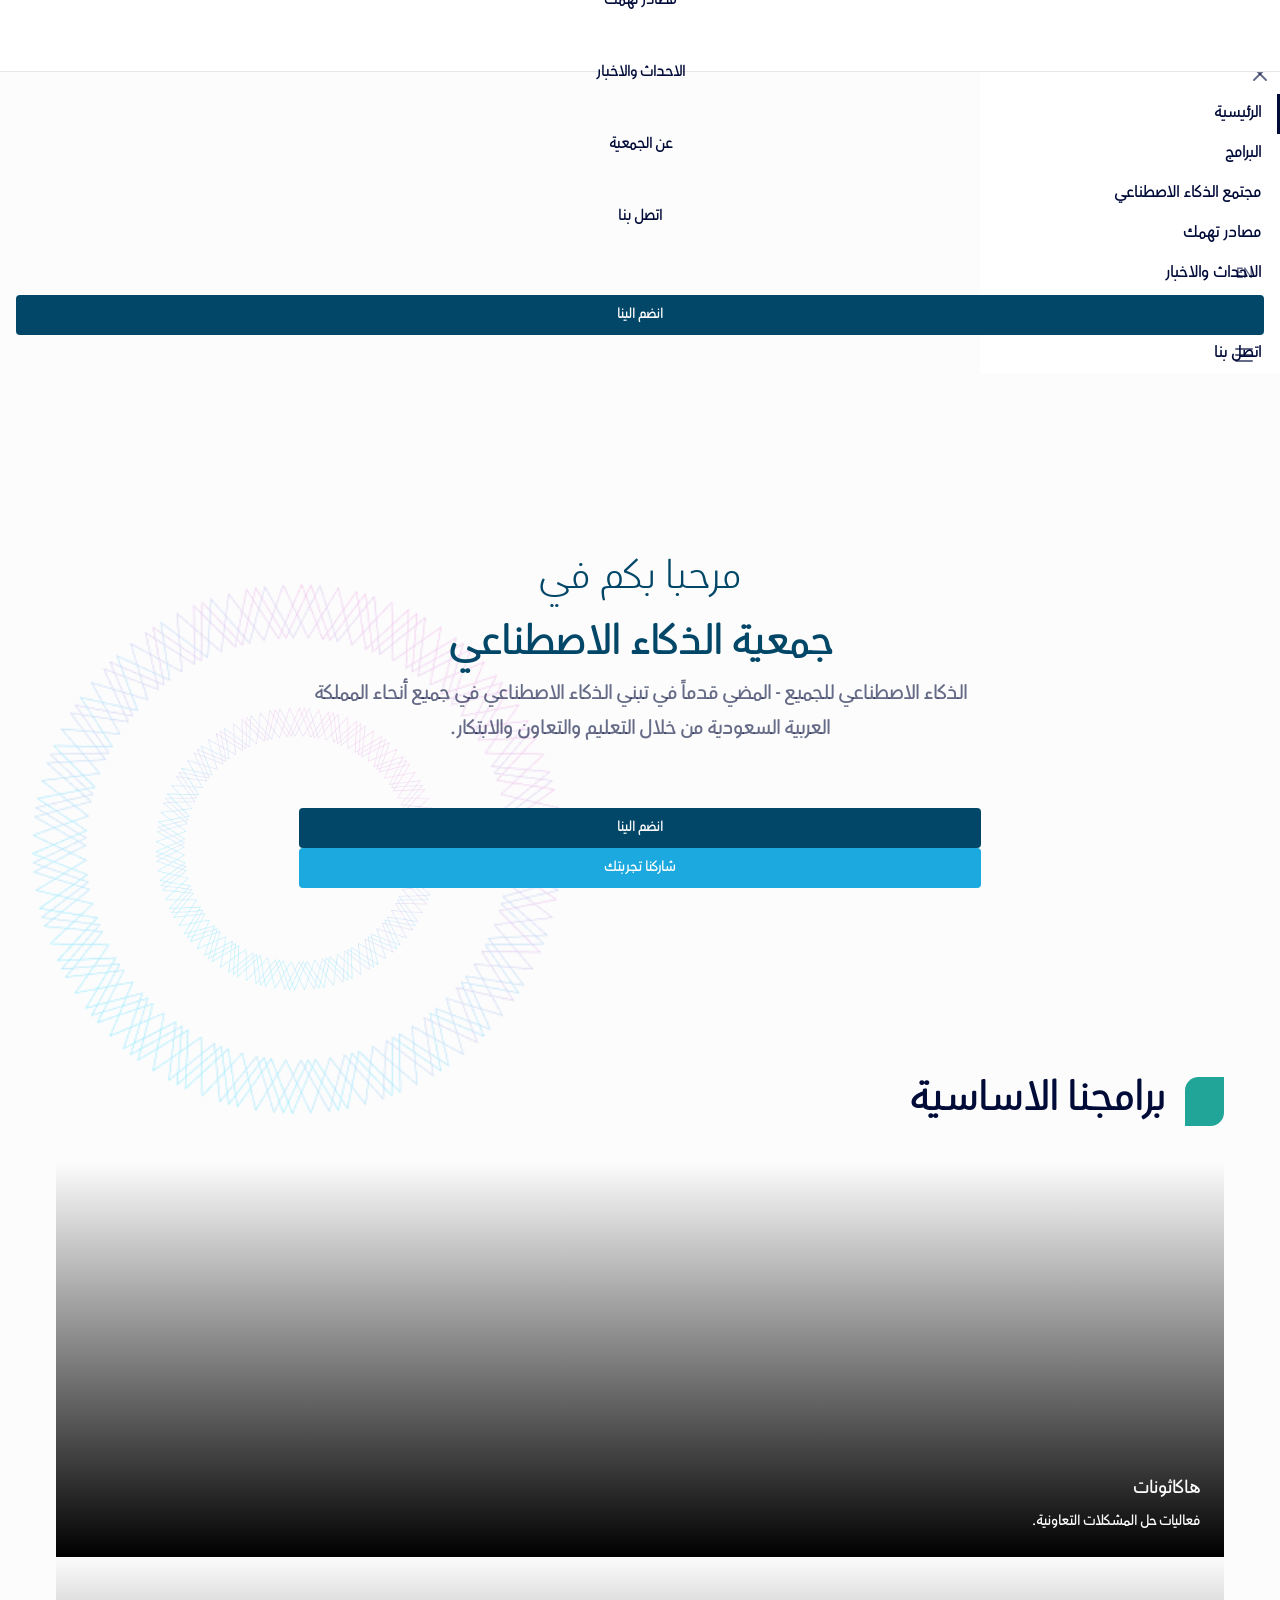
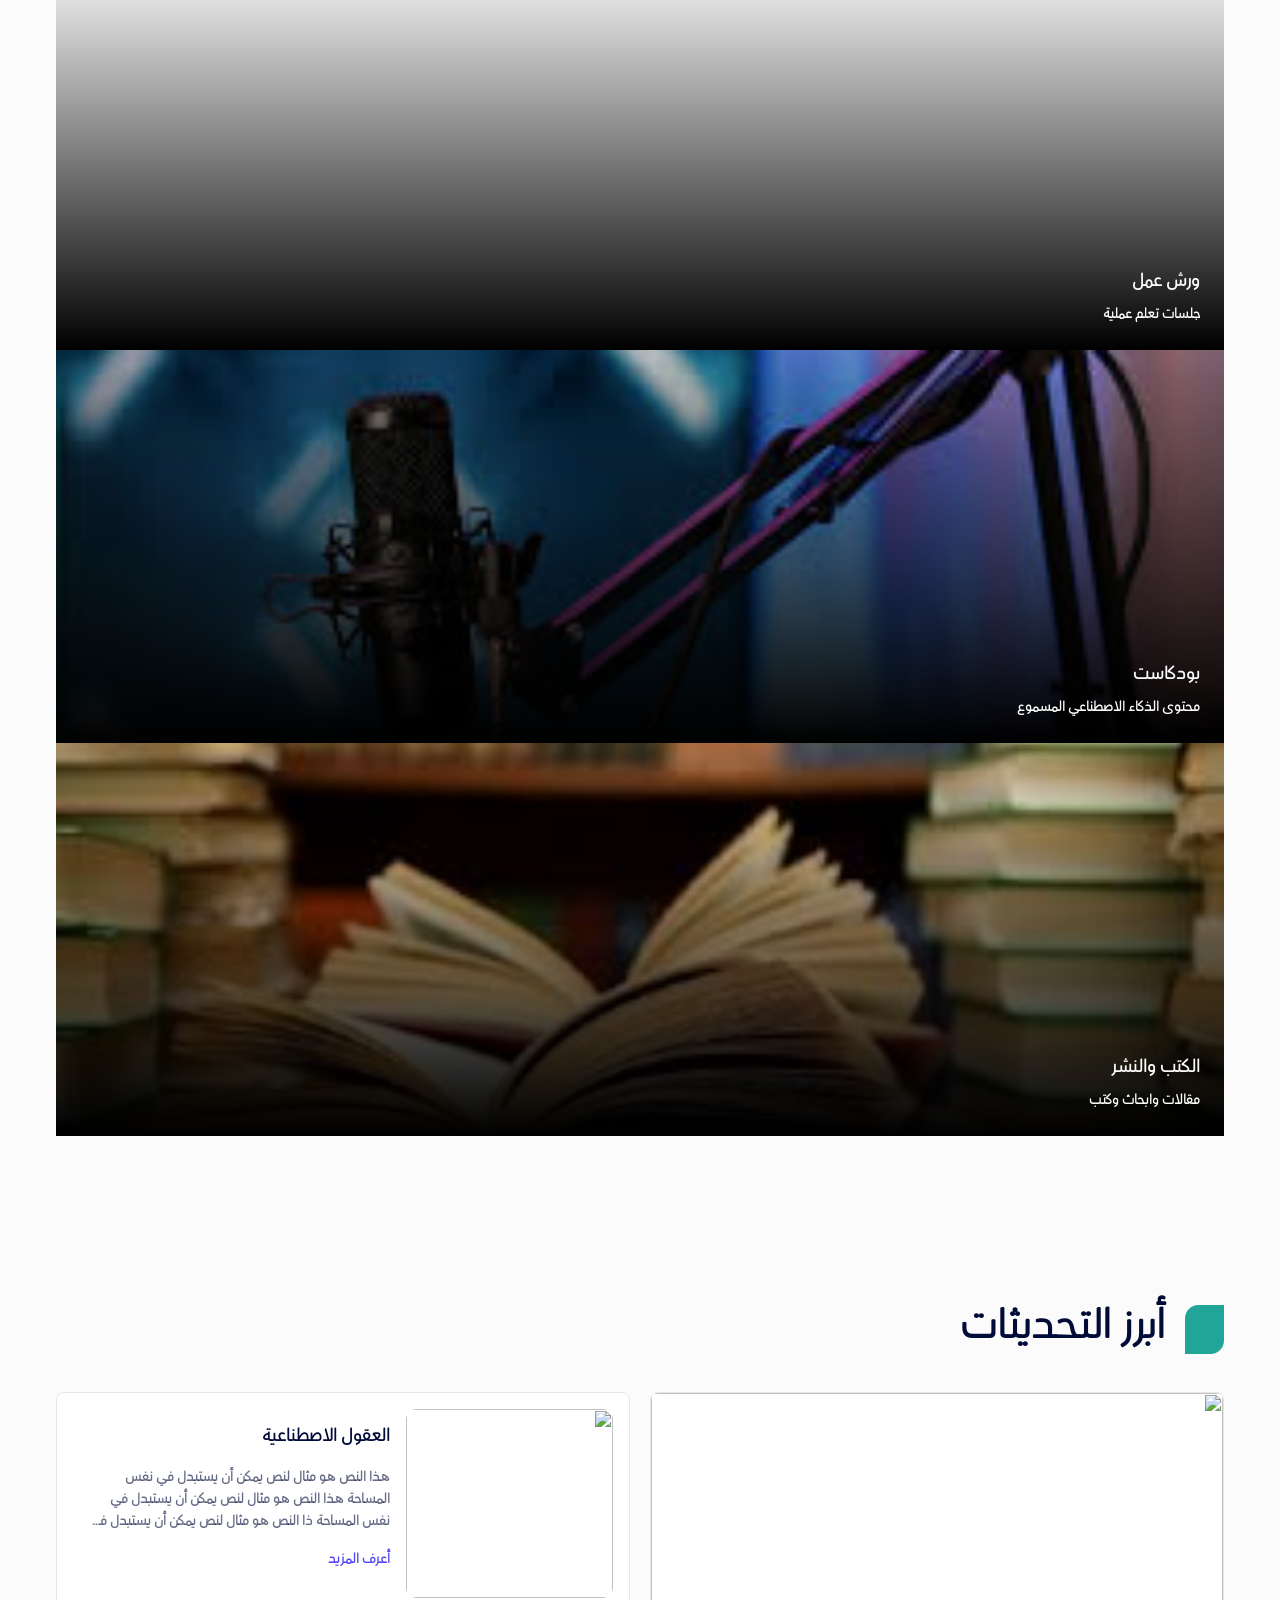
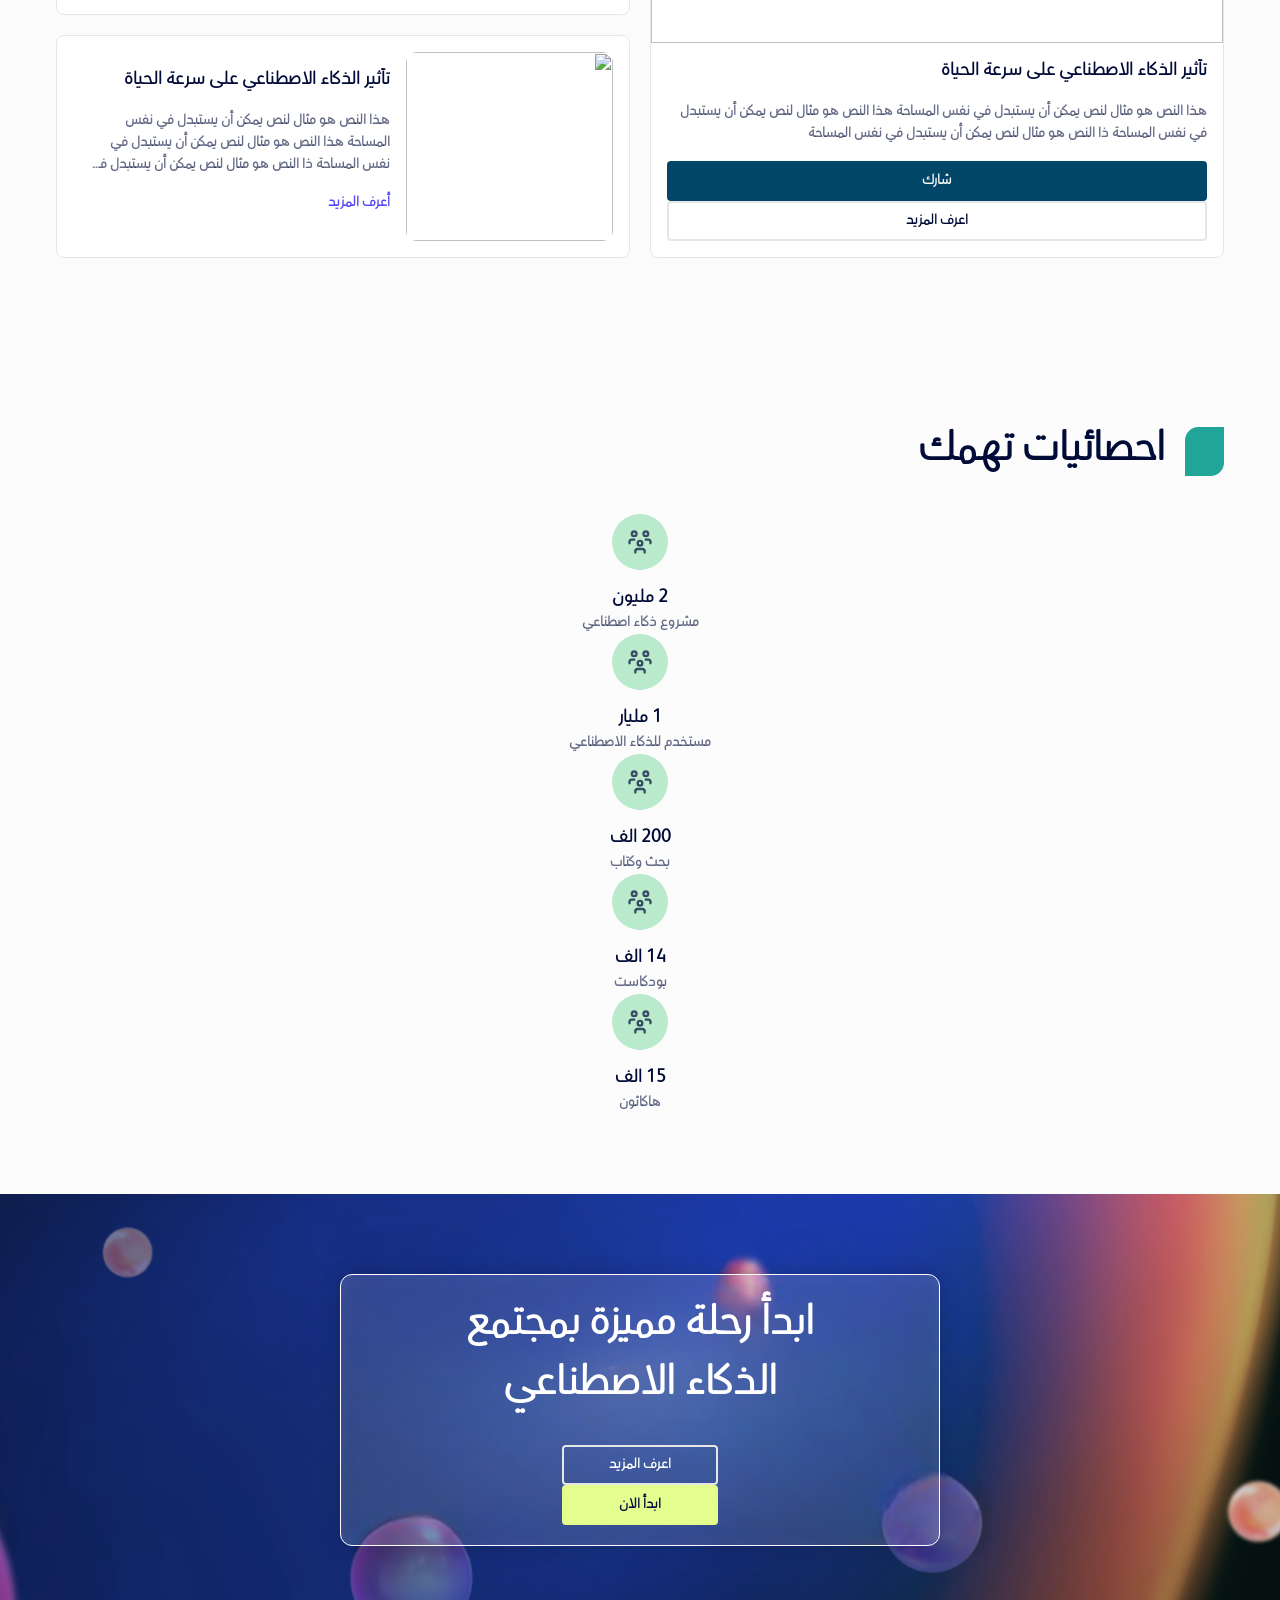
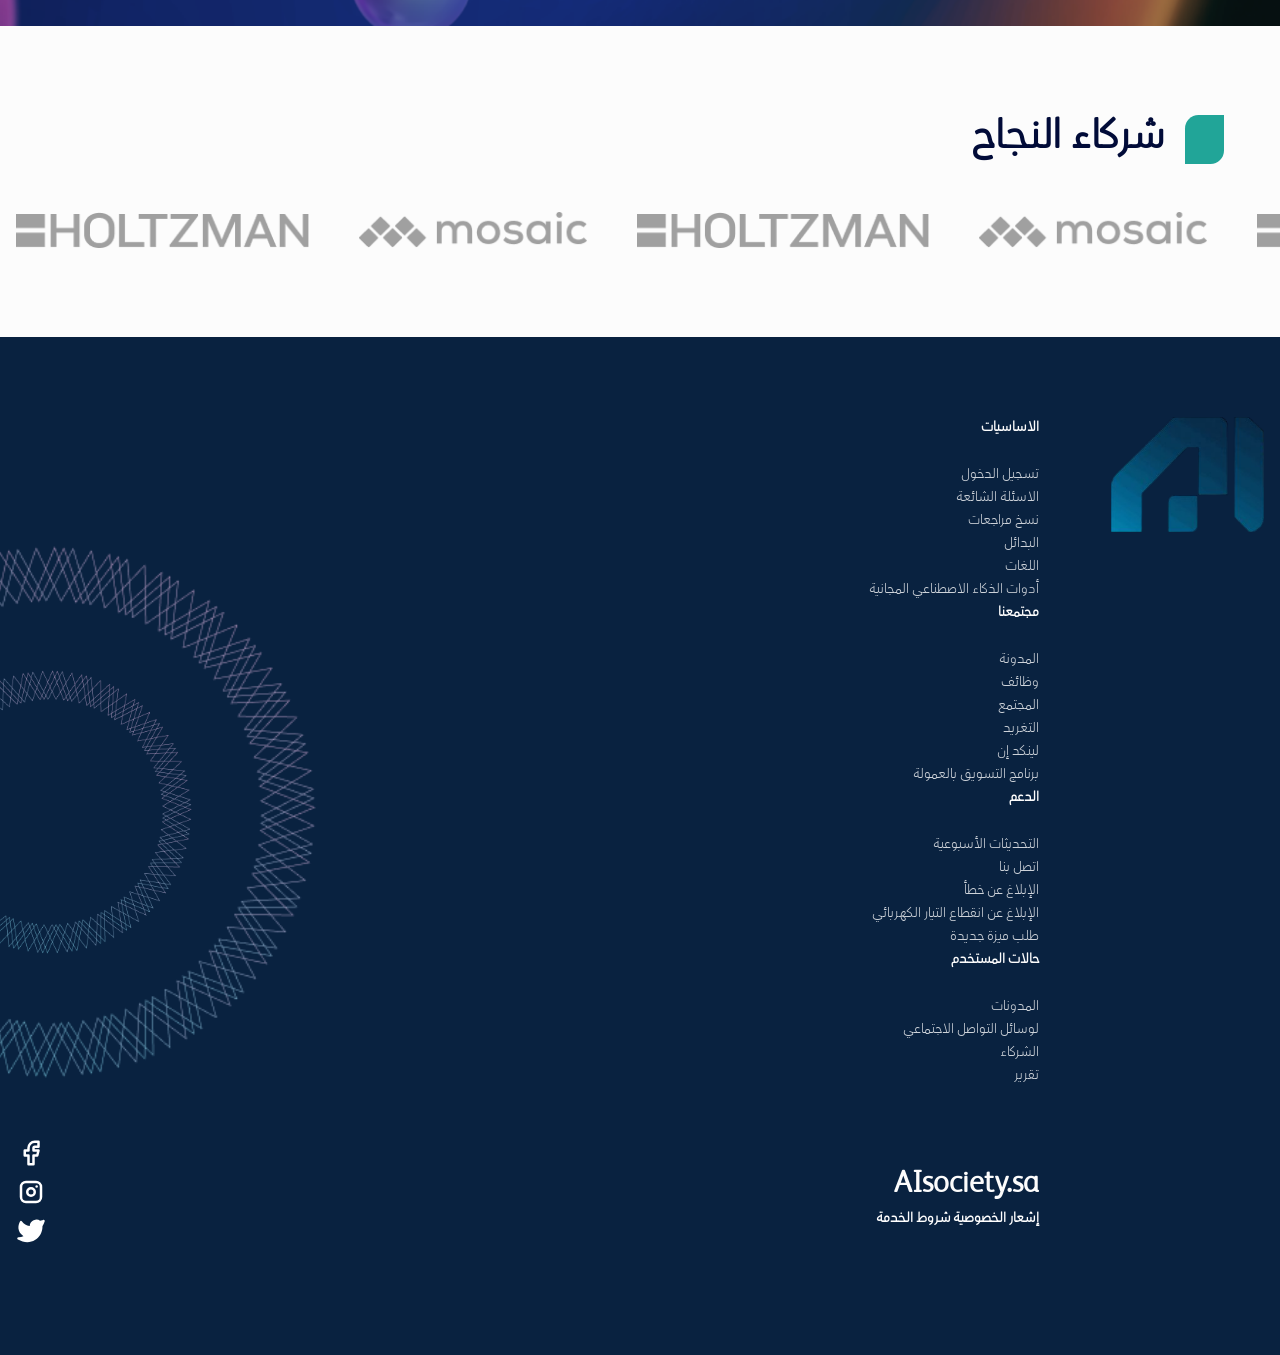
==== commit e2aa45e0: "edit" ====
--- a/index.html
+++ b/index.html
@@ -32,10 +32,6 @@
         <meta name="twitter:description" content="" />
         <meta name="twitter:image" content="" />
         <meta name="twitter:site" content="@name_account_in_twitter" />
-        <!-- google font links -->
-        <link rel="preconnect" href="https://fonts.googleapis.com" />
-        <link rel="preconnect" href="https://fonts.gstatic.com" crossorigin />
-        <link href="https://fonts.googleapis.com/css2?family=Albert+Sans:ital,wght@400;500;600;700;800;900&display=swap" rel="stylesheet" />
         <!-- custom aos link -->
         <link href="https://unpkg.com/aos@2.3.1/dist/aos.css" rel="stylesheet" />
         <!-- custom bootstrap min css link -->
@@ -241,12 +237,30 @@
 
         <main class="main">
             <article>
+                <!-- Img Design -->
+                <div class="design-img">
+                    <img
+                        src="./src/assets/images/cercle.png"
+                        loading="lazy"
+                        class="img-design img-cover"
+                    />  
+
+                    <img
+                        src="./src/assets/images/cercle.png"
+                        loading="lazy"
+                        class="img-design-small img-cover"
+                    />  
+                </div>
+
                 <!-- Hero -->
                 <div class="hero">
                     <div class="container container-lg">
-                        <h1 class="title text-blue-dark-color mb-5">
+                        <h1 class="title text-blue-dark-color mb-5" style="font-weight: 500 !important;">
                             مرحبا بكم في<br />
-                            <strong class="d-inline">جمعية الذكاء الاصطناعي</strong>
+                            <strong 
+                                class="d-inline"
+                                style="font-weight: 600 !important;"
+                            >جمعية الذكاء الاصطناعي</strong>
                         </h1>
 
                         <h3 class="text-second-color">الذكاء الاصطناعي للجميع - المضي قدماً في تبني الذكاء الاصطناعي في جميع أنحاء المملكة العربية السعودية من خلال التعليم والتعاون والابتكار.</h3>
@@ -273,20 +287,6 @@
                                 <div class="state-layer"></div>
                             </a>
                         </div>
-                    </div>
-
-                    <div class="design-img">
-                        <img
-                            src="./src/assets/images/cercle.png"
-                            loading="lazy"
-                            class="img-design img-cover"
-                        />  
-
-                        <img
-                            src="./src/assets/images/cercle.png"
-                            loading="lazy"
-                            class="img-design-small img-cover"
-                        />  
                     </div>
                 </div>
 
@@ -299,7 +299,7 @@
                         >
                             <div class="design"></div>
 
-                            <h2>برامجنا الاساسية</h2>
+                            <h1>برامجنا الاساسية</h2>
                         </div>
 
                         <ul class="row row-cols-1 row-cols-md-2 row-cols-lg-3 row-cols-xl-4 g-4" style="--bs-gutter-x: 2rem; --bs-gutter-y: 2rem;">
@@ -407,7 +407,7 @@
                         >
                             <div class="design"></div>
 
-                            <h2>أبرز التحديثات</h2>
+                            <h1>أبرز التحديثات</h1>
                         </div>
 
                         <div class="wrapper">
@@ -519,11 +519,14 @@
                         >
                             <div class="design"></div>
 
-                            <h2>احصائيات تهمك</h2>
+                            <h1>احصائيات تهمك</h1>
                         </div>
 
-                        <ul class="d-flex flex-wrap align-items-center justify-content-between gap-5">
-                            <li data-aos="fade-up">
+                        <ul class="row row-cols-2 row-cols-sm-3 row-cols-md-4 row-cols-lg-5 g-5 align-items-start">
+                            <li 
+                                class="col"
+                                data-aos="fade-up"
+                            >
                                 <div class="card-statistics">
                                     <div class="circle">
                                         <svg  xmlns="http://www.w3.org/2000/svg"  width="24"  height="24"  viewBox="0 0 24 24"  fill="none"  stroke="currentColor"  stroke-width="2"  stroke-linecap="round"  stroke-linejoin="round"  class="icon icon-tabler icons-tabler-outline icon-tabler-users-group"><path stroke="none" d="M0 0h24v24H0z" fill="none"/><path d="M10 13a2 2 0 1 0 4 0a2 2 0 0 0 -4 0" /><path d="M8 21v-1a2 2 0 0 1 2 -2h4a2 2 0 0 1 2 2v1" /><path d="M15 5a2 2 0 1 0 4 0a2 2 0 0 0 -4 0" /><path d="M17 10h2a2 2 0 0 1 2 2v1" /><path d="M5 5a2 2 0 1 0 4 0a2 2 0 0 0 -4 0" /><path d="M3 13v-1a2 2 0 0 1 2 -2h2" /></svg>
@@ -536,7 +539,10 @@
                                 </div>
                             </li>
 
-                            <li data-aos="fade-up">
+                            <li 
+                                class="col"
+                                data-aos="fade-up"
+                            >
                                 <div class="card-statistics">
                                     <div class="circle">
                                         <svg  xmlns="http://www.w3.org/2000/svg"  width="24"  height="24"  viewBox="0 0 24 24"  fill="none"  stroke="currentColor"  stroke-width="2"  stroke-linecap="round"  stroke-linejoin="round"  class="icon icon-tabler icons-tabler-outline icon-tabler-users-group"><path stroke="none" d="M0 0h24v24H0z" fill="none"/><path d="M10 13a2 2 0 1 0 4 0a2 2 0 0 0 -4 0" /><path d="M8 21v-1a2 2 0 0 1 2 -2h4a2 2 0 0 1 2 2v1" /><path d="M15 5a2 2 0 1 0 4 0a2 2 0 0 0 -4 0" /><path d="M17 10h2a2 2 0 0 1 2 2v1" /><path d="M5 5a2 2 0 1 0 4 0a2 2 0 0 0 -4 0" /><path d="M3 13v-1a2 2 0 0 1 2 -2h2" /></svg>
@@ -549,7 +555,10 @@
                                 </div>
                             </li>
 
-                            <li data-aos="fade-up">
+                            <li 
+                                class="col"
+                                data-aos="fade-up"
+                            >
                                 <div class="card-statistics">
                                     <div class="circle">
                                         <svg  xmlns="http://www.w3.org/2000/svg"  width="24"  height="24"  viewBox="0 0 24 24"  fill="none"  stroke="currentColor"  stroke-width="2"  stroke-linecap="round"  stroke-linejoin="round"  class="icon icon-tabler icons-tabler-outline icon-tabler-users-group"><path stroke="none" d="M0 0h24v24H0z" fill="none"/><path d="M10 13a2 2 0 1 0 4 0a2 2 0 0 0 -4 0" /><path d="M8 21v-1a2 2 0 0 1 2 -2h4a2 2 0 0 1 2 2v1" /><path d="M15 5a2 2 0 1 0 4 0a2 2 0 0 0 -4 0" /><path d="M17 10h2a2 2 0 0 1 2 2v1" /><path d="M5 5a2 2 0 1 0 4 0a2 2 0 0 0 -4 0" /><path d="M3 13v-1a2 2 0 0 1 2 -2h2" /></svg>
@@ -562,7 +571,10 @@
                                 </div>
                             </li>
 
-                            <li data-aos="fade-up">
+                            <li 
+                                class="col"
+                                data-aos="fade-up"
+                            >
                                 <div class="card-statistics">
                                     <div class="circle">
                                         <svg  xmlns="http://www.w3.org/2000/svg"  width="24"  height="24"  viewBox="0 0 24 24"  fill="none"  stroke="currentColor"  stroke-width="2"  stroke-linecap="round"  stroke-linejoin="round"  class="icon icon-tabler icons-tabler-outline icon-tabler-users-group"><path stroke="none" d="M0 0h24v24H0z" fill="none"/><path d="M10 13a2 2 0 1 0 4 0a2 2 0 0 0 -4 0" /><path d="M8 21v-1a2 2 0 0 1 2 -2h4a2 2 0 0 1 2 2v1" /><path d="M15 5a2 2 0 1 0 4 0a2 2 0 0 0 -4 0" /><path d="M17 10h2a2 2 0 0 1 2 2v1" /><path d="M5 5a2 2 0 1 0 4 0a2 2 0 0 0 -4 0" /><path d="M3 13v-1a2 2 0 0 1 2 -2h2" /></svg>
@@ -575,7 +587,10 @@
                                 </div>
                             </li>
 
-                            <li data-aos="fade-up">
+                            <li 
+                                class="col"
+                                data-aos="fade-up"
+                            >
                                 <div class="card-statistics">
                                     <div class="circle">
                                         <svg  xmlns="http://www.w3.org/2000/svg"  width="24"  height="24"  viewBox="0 0 24 24"  fill="none"  stroke="currentColor"  stroke-width="2"  stroke-linecap="round"  stroke-linejoin="round"  class="icon icon-tabler icons-tabler-outline icon-tabler-users-group"><path stroke="none" d="M0 0h24v24H0z" fill="none"/><path d="M10 13a2 2 0 1 0 4 0a2 2 0 0 0 -4 0" /><path d="M8 21v-1a2 2 0 0 1 2 -2h4a2 2 0 0 1 2 2v1" /><path d="M15 5a2 2 0 1 0 4 0a2 2 0 0 0 -4 0" /><path d="M17 10h2a2 2 0 0 1 2 2v1" /><path d="M5 5a2 2 0 1 0 4 0a2 2 0 0 0 -4 0" /><path d="M3 13v-1a2 2 0 0 1 2 -2h2" /></svg>
@@ -633,59 +648,161 @@
                         >
                             <div class="design"></div>
 
-                            <h2>شركاء النجاح</h2>
+                            <h1>شركاء النجاح</h1>
                         </div>
                     </div>
 
-                    <ul class=" pt-4">
-                        <li 
-                            class="col"
-                            data-aos="zoom-in"
-                        >
-                            <img
-                                src="./src/assets/images/Holtzman Partners (logo — Colour).png"
-                                alt=""
-                                loading="lazy"
-                                class="img-partners-of-success img-cover"
-                            />
-                        </li>
-
-                        <li 
-                            class="col"
-                            data-aos="zoom-in"
-                        >
-                            <img
-                                src="./src/assets/images/Mosaic (logo — Colour).png"
-                                alt=""
-                                loading="lazy"
-                                class="img-partners-of-success img-cover"
-                            />
-                        </li>
-                        
-                        <li 
-                            class="col"
-                            data-aos="zoom-in"
-                        >
-                            <img
-                                src="./src/assets/images/Holtzman Partners (logo — Colour).png"
-                                alt=""
-                                loading="lazy"
-                                class="img-partners-of-success img-cover"
-                            />
-                        </li>
-
-                        <li 
-                            class="col"
-                            data-aos="zoom-in"
-                        >
-                            <img
-                                src="./src/assets/images/Mosaic (logo — Colour).png"
-                                alt=""
-                                loading="lazy"
-                                class="img-partners-of-success img-cover"
-                            />
-                        </li>
-                    </ul>
+                    <div class="wrapper">
+                        <div class="wrapper-list">
+                            <ul class="wrapper-ul">
+                                <li data-aos="zoom-in">
+                                    <img
+                                        src="./src/assets/images/Holtzman Partners (logo — Colour).png"
+                                        alt=""
+                                        loading="lazy"
+                                        class="img-partners-of-success img-cover"
+                                    />
+                                </li>
+        
+                                <li data-aos="zoom-in">
+                                    <img
+                                        src="./src/assets/images/Mosaic (logo — Colour).png"
+                                        alt=""
+                                        loading="lazy"
+                                        class="img-partners-of-success img-cover"
+                                    />
+                                </li>
+                                
+                                <li data-aos="zoom-in">
+                                    <img
+                                        src="./src/assets/images/Holtzman Partners (logo — Colour).png"
+                                        alt=""
+                                        loading="lazy"
+                                        class="img-partners-of-success img-cover"
+                                    />
+                                </li>
+        
+                                <li data-aos="zoom-in">
+                                    <img
+                                        src="./src/assets/images/Mosaic (logo — Colour).png"
+                                        alt=""
+                                        loading="lazy"
+                                        class="img-partners-of-success img-cover"
+                                    />
+                                </li>
+
+                                <li data-aos="zoom-in">
+                                    <img
+                                        src="./src/assets/images/Holtzman Partners (logo — Colour).png"
+                                        alt=""
+                                        loading="lazy"
+                                        class="img-partners-of-success img-cover"
+                                    />
+                                </li>
+        
+                                <li data-aos="zoom-in">
+                                    <img
+                                        src="./src/assets/images/Mosaic (logo — Colour).png"
+                                        alt=""
+                                        loading="lazy"
+                                        class="img-partners-of-success img-cover"
+                                    />
+                                </li>
+                                
+                                <li data-aos="zoom-in">
+                                    <img
+                                        src="./src/assets/images/Holtzman Partners (logo — Colour).png"
+                                        alt=""
+                                        loading="lazy"
+                                        class="img-partners-of-success img-cover"
+                                    />
+                                </li>
+        
+                                <li data-aos="zoom-in">
+                                    <img
+                                        src="./src/assets/images/Mosaic (logo — Colour).png"
+                                        alt=""
+                                        loading="lazy"
+                                        class="img-partners-of-success img-cover"
+                                    />
+                                </li>
+                            </ul>
+
+                            <ul class="wrapper-ul">
+                                <li data-aos="zoom-in">
+                                    <img
+                                        src="./src/assets/images/Holtzman Partners (logo — Colour).png"
+                                        alt=""
+                                        loading="lazy"
+                                        class="img-partners-of-success img-cover"
+                                    />
+                                </li>
+        
+                                <li data-aos="zoom-in">
+                                    <img
+                                        src="./src/assets/images/Mosaic (logo — Colour).png"
+                                        alt=""
+                                        loading="lazy"
+                                        class="img-partners-of-success img-cover"
+                                    />
+                                </li>
+                                
+                                <li data-aos="zoom-in">
+                                    <img
+                                        src="./src/assets/images/Holtzman Partners (logo — Colour).png"
+                                        alt=""
+                                        loading="lazy"
+                                        class="img-partners-of-success img-cover"
+                                    />
+                                </li>
+        
+                                <li data-aos="zoom-in">
+                                    <img
+                                        src="./src/assets/images/Mosaic (logo — Colour).png"
+                                        alt=""
+                                        loading="lazy"
+                                        class="img-partners-of-success img-cover"
+                                    />
+                                </li>
+                                
+                                <li data-aos="zoom-in">
+                                    <img
+                                        src="./src/assets/images/Holtzman Partners (logo — Colour).png"
+                                        alt=""
+                                        loading="lazy"
+                                        class="img-partners-of-success img-cover"
+                                    />
+                                </li>
+        
+                                <li data-aos="zoom-in">
+                                    <img
+                                        src="./src/assets/images/Mosaic (logo — Colour).png"
+                                        alt=""
+                                        loading="lazy"
+                                        class="img-partners-of-success img-cover"
+                                    />
+                                </li>
+                                
+                                <li data-aos="zoom-in">
+                                    <img
+                                        src="./src/assets/images/Holtzman Partners (logo — Colour).png"
+                                        alt=""
+                                        loading="lazy"
+                                        class="img-partners-of-success img-cover"
+                                    />
+                                </li>
+        
+                                <li data-aos="zoom-in">
+                                    <img
+                                        src="./src/assets/images/Mosaic (logo — Colour).png"
+                                        alt=""
+                                        loading="lazy"
+                                        class="img-partners-of-success img-cover"
+                                    />
+                                </li>
+                            </ul>
+                        </div>
+                    </div>
                 </section>
             </article>
         </main>
@@ -693,25 +810,275 @@
         <!-- Footer -->
         <footer class="footer">
             <div class="container container-xl">
-                <div class="footer-top">
-                    <div class="row row-cols-2 row-cols-md-3 row-cols-lg-4 row-cols-xl-5 g-5">
-                        <div class="col">
+                <a 
+                    href="./index.html"
+                    class="logo d-none d-lg-block"
+                    data-aos="fade-up"
+                >
+                    <img
+                        src="./src/assets/images/logo-two.png"
+                        alt="logo"
+                        loading="lazy"
+                        class="img-logo img-cover"
+                    />
+                </a>
+
+                <div class="footer-block">
+                    <div class="footer-top">
+                        <div class="row row-cols-2 row-cols-md-3 row-cols-lg-4 g-5">
+                            <div 
+                                class="col" 
+                                data-aos="fade-up"
+                            >
+                                <p>الاساسيات</p>
+    
+                                <ul class="d-flex flex-column gap-4">
+                                    <li>
+                                        <a 
+                                            href="#"
+                                            class="footer-link"
+                                        >تسجيل الدخول</a>
+                                    </li>
+                                    
+                                    <li>
+                                        <a 
+                                            href="#"
+                                            class="footer-link"
+                                        >الاسئلة الشائعة</a>
+                                    </li>
+                                    
+                                    <li>
+                                        <a 
+                                            href="#"
+                                            class="footer-link"
+                                        >نسخ مراجعات </a>
+                                    </li>
+                                    
+                                    <li>
+                                        <a 
+                                            href="#"
+                                            class="footer-link"
+                                        >البدائل</a>
+                                    </li>
+                                    
+                                    <li>
+                                        <a 
+                                            href="#"
+                                            class="footer-link"
+                                        >اللغات</a>
+                                    </li>
+                                    
+                                    <li>
+                                        <a 
+                                            href="#"
+                                            class="footer-link"
+                                        >أدوات الذكاء الاصطناعي المجانية</a>
+                                    </li>
+                                </ul>
+                            </div>
+    
+                            <div 
+                                class="col" 
+                                data-aos="fade-up"
+                            >
+                                <p>مجتمعنا</p>
+    
+                                <ul class="d-flex flex-column gap-4">
+                                    <li>
+                                        <a 
+                                            href="#"
+                                            class="footer-link"
+                                        >المدونة</a>
+                                    </li>
+                                    
+                                    <li>
+                                        <a 
+                                            href="#"
+                                            class="footer-link"
+                                        >وظائف</a>
+                                    </li>
+                                    
+                                    <li>
+                                        <a 
+                                            href="#"
+                                            class="footer-link"
+                                        >المجتمع</a>
+                                    </li>
+                                    
+                                    <li>
+                                        <a 
+                                            href="#"
+                                            class="footer-link"
+                                        >التغريد</a>
+                                    </li>
+                                    
+                                    <li>
+                                        <a 
+                                            href="#"
+                                            class="footer-link"
+                                        >لينكد إن</a>
+                                    </li>
+                                    
+                                    <li>
+                                        <a 
+                                            href="#"
+                                            class="footer-link"
+                                        >برنامج التسويق بالعمولة</a>
+                                    </li>
+                                </ul>
+                            </div>
+    
+                            <div 
+                                class="col" 
+                                data-aos="fade-up"
+                            >
+                                <p>الدعم</p>
+    
+                                <ul class="d-flex flex-column gap-4">
+                                    <li>
+                                        <a 
+                                            href="#"
+                                            class="footer-link"
+                                        >التحديثات الأسبوعية</a>
+                                    </li>
+                                    
+                                    <li>
+                                        <a 
+                                            href="#"
+                                            class="footer-link"
+                                        >اتصل بنا</a>
+                                    </li>
+                                    
+                                    <li>
+                                        <a 
+                                            href="#"
+                                            class="footer-link"
+                                        >الإبلاغ عن خطأ</a>
+                                    </li>
+                                    
+                                    <li>
+                                        <a 
+                                            href="#"
+                                            class="footer-link"
+                                        >الإبلاغ عن انقطاع التيار الكهربائي</a>
+                                    </li>
+                                    
+                                    <li>
+                                        <a 
+                                            href="#"
+                                            class="footer-link"
+                                        >طلب ميزة جديدة</a>
+                                    </li>
+                                </ul>
+                            </div>
+    
+                            <div 
+                                class="col" 
+                                data-aos="fade-up"
+                            >
+                                <p>حالات المستخدم</p>
+    
+                                <ul class="d-flex flex-column gap-4">
+                                    <li>
+                                        <a 
+                                            href="#"
+                                            class="footer-link"
+                                        >المدونات</a>
+                                    </li>
+                                    
+                                    <li>
+                                        <a 
+                                            href="#"
+                                            class="footer-link"
+                                        >لوسائل التواصل الاجتماعي</a>
+                                    </li>
+                                    
+                                    <li>
+                                        <a 
+                                            href="#"
+                                            class="footer-link"
+                                        >الشركاء</a>
+                                    </li>
+                                    
+                                    <li>
+                                        <a 
+                                            href="#"
+                                            class="footer-link"
+                                        >تقرير</a>
+                                    </li>
+                                </ul>
+                            </div>
+                        </div>
+                    </div>
+    
+                    <div class="footer-bottom" data-aos="zoom-in">
+                        <div class="d-flex flex-wrap align-items-center column-gap-4 column-gap-lg-5 row-gap-3">
+                            <h2>AIsociety.sa</h2>
+
+                            <p data-copyright></p>
+
                             <a 
-                                href="./index.html" 
-                                class="logo"
-                            >
-                                <img
-                                    src="./src/assets/images/logo-two.png"
-                                    alt="logo"
-                                    loading="lazy"
-                                    class="img-cover"
-                                />
+                                href="#"
+                                class="text-white-color"
+                            >
+                                <p>إشعار الخصوصية</p>
+                            </a>
+
+                            <a 
+                                href="#"
+                                class="text-white-color"
+                            >
+                                <p>شروط الخدمة</p>
                             </a>
                         </div>
+    
+                        <ul class="d-flex flex-wrap align-items-center gap-4">
+                            <li>
+                                <a 
+                                    href="#"
+                                    target="_blank"
+                                    class="text-white-color"
+                                >
+                                    <svg  xmlns="http://www.w3.org/2000/svg"  width="30"  height="30"  viewBox="0 0 24 24"  fill="none"  stroke="currentColor"  stroke-width="2"  stroke-linecap="round"  stroke-linejoin="round"  class="icon icon-tabler icons-tabler-outline icon-tabler-brand-facebook"><path stroke="none" d="M0 0h24v24H0z" fill="none"/><path d="M7 10v4h3v7h4v-7h3l1 -4h-4v-2a1 1 0 0 1 1 -1h3v-4h-3a5 5 0 0 0 -5 5v2h-3" /></svg>
+                                </a>
+                            </li>
+                            
+                            <li>
+                                <a 
+                                    href="#"
+                                    target="_blank"
+                                    class="text-white-color"
+                                >
+                                    <svg  xmlns="http://www.w3.org/2000/svg"  width="30"  height="30"  viewBox="0 0 24 24"  fill="none"  stroke="currentColor"  stroke-width="2"  stroke-linecap="round"  stroke-linejoin="round"  class="icon icon-tabler icons-tabler-outline icon-tabler-brand-instagram"><path stroke="none" d="M0 0h24v24H0z" fill="none"/><path d="M4 8a4 4 0 0 1 4 -4h8a4 4 0 0 1 4 4v8a4 4 0 0 1 -4 4h-8a4 4 0 0 1 -4 -4z" /><path d="M9 12a3 3 0 1 0 6 0a3 3 0 0 0 -6 0" /><path d="M16.5 7.5v.01" /></svg>
+                                </a>
+                            </li>
+                            
+                            <li>
+                                <a 
+                                    href="#"
+                                    target="_blank"
+                                    class="text-white-color"
+                                >
+                                    <svg  xmlns="http://www.w3.org/2000/svg"  width="30"  height="30"  viewBox="0 0 24 24"  fill="currentColor"  class="icon icon-tabler icons-tabler-filled icon-tabler-brand-twitter"><path stroke="none" d="M0 0h24v24H0z" fill="none"/><path d="M14.058 3.41c-1.807 .767 -2.995 2.453 -3.056 4.38l-.002 .182l-.243 -.023c-2.392 -.269 -4.498 -1.512 -5.944 -3.531a1 1 0 0 0 -1.685 .092l-.097 .186l-.049 .099c-.719 1.485 -1.19 3.29 -1.017 5.203l.03 .273c.283 2.263 1.5 4.215 3.779 5.679l.173 .107l-.081 .043c-1.315 .663 -2.518 .952 -3.827 .9c-1.056 -.04 -1.446 1.372 -.518 1.878c3.598 1.961 7.461 2.566 10.792 1.6c4.06 -1.18 7.152 -4.223 8.335 -8.433l.127 -.495c.238 -.993 .372 -2.006 .401 -3.024l.003 -.332l.393 -.779l.44 -.862l.214 -.434l.118 -.247c.265 -.565 .456 -1.033 .574 -1.43l.014 -.056l.008 -.018c.22 -.593 -.166 -1.358 -.941 -1.358l-.122 .007a.997 .997 0 0 0 -.231 .057l-.086 .038a7.46 7.46 0 0 1 -.88 .36l-.356 .115l-.271 .08l-.772 .214c-1.336 -1.118 -3.144 -1.254 -5.012 -.554l-.211 .084z" /></svg>
+                                </a>
+                            </li>
+                        </ul>
                     </div>
                 </div>
-
-                <div class="footer-bottom"></div>
+            </div>
+
+            <div class="design-img">
+                <img
+                    src="./src/assets/images/cercle.png"
+                    loading="lazy"
+                    class="img-design img-cover"
+                />  
+
+                <img
+                    src="./src/assets/images/cercle.png"
+                    loading="lazy"
+                    class="img-design-small img-cover"
+                />  
             </div>
         </footer>
 
@@ -723,7 +1090,7 @@
             AOS.init({
                 duration: 1000,
                 once: true,
-                offset: 180
+                offset: 100
             });
         </script>
     </body>
--- a/src/assets/css/styles.css
+++ b/src/assets/css/styles.css
@@ -1,6 +1,11 @@
 /* ------------------------------------------------------------ *\
  * CSS VARIABLES
 \* ------------------------------------------------------------ */
+
+@font-face {
+  font-family: 'FSAlbertArabic';
+  src: url('../fonts/alfont_com_AlFont_com_FSAlbertArabic-Light.ttf') format('truetype');
+}
 
 :root {
     /**
@@ -16,12 +21,13 @@
     --purple-color: #5446F5;
 
     /* Neutral */
-    --bg-color: #f5f5f5;
+    --bg-color: #fcfcfc;
     --text-color: #010B38;
     --white-color: #ffffff;
-    --second-bg-color: #f0f0f0;
+    --second-bg-color: #FBFBFB;
     --second-color: #010B3899;
-    --border-color: #E1E2E5;
+    --third-color: #00000066;
+    --border-color: #E6E6E6;
 
     /**
      * TYPOGRAPHY
@@ -38,10 +44,10 @@
     --fs-small: 12px;
 
     /* Font Weight */
-    --fw-bold: 400;
-    --fw-semi-bold: 400;
+    --fw-bold: 600;
+    --fw-semi-bold: 600;
     --fw-medium: 600;
-    --fw-regular: 500;
+    --fw-regular: 600;
 
     /* Line Height */
     --lh-h1: 66px;
@@ -54,7 +60,7 @@
     --lh-small: 20px;
 
     /* Font Family */
-    --font-family: "Albert Sans", sans-serif;
+    --font-family: 'FSAlbertArabic', sans-serif;
 
     /**
      * BORDER RADIUS
@@ -139,13 +145,11 @@
     width: 100%;
 }
 
-input::placeholder { color: var(--second-color) !important; }
-
-textarea::placeholder { color: var(--second-color) !important; }
-
-select { color: var(--second-color) !important; }
-
-select[selected] { color: var(--second-color) !important; }
+input::placeholder { color: var(--third-color) !important; }
+
+textarea::placeholder { color: var(--third-color) !important; }
+
+select { color: var(--third-color) !important; }
 
 textarea { resize: none !important; }
 
@@ -207,6 +211,8 @@
 .main { 
     min-height: 100vh; 
     padding-block-start: 72px;
+    overflow: hidden;
+    position: relative;
 }
 
 .title-section { 
@@ -218,14 +224,14 @@
 
 .title-section .design {
     background-color: var(--green-color);
-    border-radius: var(--rounded-16) 0 var(--rounded-16) 0;
+    border-radius: 13.43px 0 13.43px 0;
     min-width: 39px;
     max-width: 39px;
     min-height: 49px;
     max-height: 49px;
 }
 
-.title-section h2 { font-weight: 700 !important; }
+.title-section h1 { font-weight: 700 !important; }
 
 .custom-scrollbar-hidden::-webkit-scrollbar { display: none; }
 
@@ -368,6 +374,8 @@
 
 .text-second-color { color: var(--second-color) !important; }
 
+.text-third-color { color: var(--third-color) !important; }
+
 .text-border-color { color: var(--border-color) !important; }
 
 /**
@@ -395,6 +403,8 @@
 
 .bg-second-color { background-color: var(--second-color) !important; }
 
+.bg-third-color { background-color: var(--third-color) !important; }
+
 .bg-border-color { background-color: var(--border-color) !important; }
 
 /**
@@ -422,4 +432,6 @@
 
 .border-second-color { border-color: var(--second-color) !important; }
 
+.border-third-color { border-color: var(--third-color) !important; }
+
 .border-color { border-color: var(--border-color) !important; }
--- a/src/assets/css/layouts.css
+++ b/src/assets/css/layouts.css
@@ -7,10 +7,39 @@
  */
 
 /* Form Box */
+.form-box {
+  display: flex;
+  flex-direction: column;
+  gap: 10px;
+  position: relative;
+  width: 100%;
+}
 
 /* Label */
+.form-box .form-label {
+  font-size: var(--fs-h6) !important;
+  font-weight: var(--fw-medium) !important;
+  line-height: var(--lh-h6) !important;
+}
 
 /* Input */
+.form-box .input-wrapper {
+  position: relative;
+  --state-layer-bg: var(--second-color);
+}
+
+.form-box .input-wrapper .form-control {
+  border: 1px solid var(--border-color) !important;
+  background-color: var(--bg-color) !important;
+  border-radius: var(--rounded-4) !important;
+  color: var(--text-color) !important;
+  font-size: var(--fs-p) !important;
+  font-weight: var(--fw-medium) !important;
+  line-height: var(--lh-p) !important;
+  padding-inline: 14px !important;
+  min-height: 40px;
+  max-height: 40px;
+}
 
 /* Input Group */
 
@@ -19,10 +48,30 @@
 /* Textarea */
 
 /* Select */
+.form-box .input-wrapper .absolute {
+  position: absolute;
+  top: 50%;
+  left: 14px;
+  transform: translateY(-50%);
+  color: var(--third-color) !important;
+  pointer-events: none;
+}
+
+html[dir="ltr"] .form-box .input-wrapper .absolute { 
+  right: 14px;
+  left: auto; 
+}
 
 /* Checks & Radios */
 
 /* Validation */
+.form-box .validation {
+  font-size: var(--fs-p) !important;
+  font-weight: var(--fw-medium) !important;
+  line-height: var(--lh-p) !important;
+  margin-block-start: -5px;
+  color: rgba(255, 0, 0, 0.862) !important;
+}
 
 /**
  * COMPONENTS
@@ -76,7 +125,7 @@
   border: 2px solid transparent !important;
   font-size: var(--fs-p) !important;
   font-weight: var(--fw-medium) !important;
-  border-radius: var(--rounded-8);
+  border-radius: var(--rounded-4);
   padding-inline: 45px;
   display: flex;
   align-items: center;
@@ -112,6 +161,12 @@
 
 .btn.btn-yellow-green {
   background-color: var(--green-yellow-color) !important;
+  color: var(--text-color) !important;
+  --state-layer-bg: var(--text-color);
+}
+
+.btn-light-dark {
+  border-color: var(--text-color) !important;
   color: var(--text-color) !important;
   --state-layer-bg: var(--text-color);
 }
@@ -213,6 +268,7 @@
   flex-direction: column;
   align-items: center;
   justify-content: center;
+  text-align: center;
   gap: 16px;
 }
 
@@ -237,6 +293,53 @@
 }
 
 .card-statistics h4 { font-weight: 600 !important; }
+
+.card-breadcrumb {
+  display: flex;
+  align-items: center;
+  justify-content: center;
+  text-align: center;
+  gap: 16px;
+}
+
+.card-breadcrumb .circle {
+  border: 2px solid var(--blue-color) !important;
+  color: var(--blue-color) !important;
+  border-radius: var(--rounded-full);
+  min-width: 45px;
+  max-width: 45px;
+  min-height: 45px;
+  max-height: 45px;
+  display: flex;
+  align-items: center;
+  justify-content: center;
+}
+
+.card-breadcrumb.active .circle {
+  background-color: var(--blue-color) !important;
+  color: var(--white-color) !important;
+}
+
+.card-breadcrumb.active .yes { display: none; }
+
+.card-breadcrumb.check .user { display: none; }
+
+.card-breadcrumb.check .yes { display: flex; }
+
+.card-breadcrumb.check .yes {
+  border-color: var(--green-color) !important;
+  background-color: var(--soft-green-color) !important;
+  color: var(--green-color) !important;
+}
+
+.card-breadcrumb .circle svg {
+  min-width: 22px;
+  max-width: 22px;
+  min-height: 22px;
+  max-height: 22px;
+}
+
+.card-breadcrumb.active .title { font-weight: 700 !important; } 
 
 /* Carousel */
 
--- a/src/assets/css/main.css
+++ b/src/assets/css/main.css
@@ -4,6 +4,7 @@
 
 /* Header */
 .header {
+    border-bottom: 0.5px solid var(--border-color);
     background-color: var(--white-color);
     display: flex;
     align-items: center;
@@ -22,9 +23,9 @@
 
 .header .nav-link {
     border-bottom: 3px solid transparent;
-    font-size: var(--fs-p) !important;
+    font-size: var(--fs-h6) !important;
     font-weight: var(--fw-regular) !important;
-    line-height: var(--lh-p) !important;
+    line-height: var(--lh-h6) !important;
     color: var(--text-color) !important;
     display: flex;
     align-items: center;
@@ -38,7 +39,7 @@
 
 .header .nav-link.active {
     border-bottom: 3px solid var(--text-color) !important;
-    font-weight: var(--fw-medium) !important;
+    font-weight: 700 !important;
 }
 
 /* Footer */
@@ -46,40 +47,16 @@
     color: var(--bg-color) !important;
     background-color: #092240;
     padding-block: 80px 100px;
-}
-
-.footer .container {
-    display: grid;
-    grid-template-rows: 1fr max-content;
-    gap: 50px;
-}
-
-/* ------------------------------------------------------------ *\
- * MAIN – INSIDE
-\* ------------------------------------------------------------ */
-
-/* Hero Section */
-.hero {
-    display: flex;
-    align-items: center;
-    justify-content: center;
-    text-align: center;
+    overflow: hidden;
     position: relative;
-    width: 100%;
-    height: calc(100dvh - 72px);
-    overflow: hidden;
-}
-
-.hero .container {
-    max-width: 714px !important;
-    margin-inline: auto;
-}
-
-.hero .design-img {
+}
+
+.footer .design-img {
+    opacity: 0.7;
     position: absolute;
-    left: -60px;
-    bottom: -60px;
-    z-index: -1;
+    left: -325px;
+    bottom: -325px;
+    z-index: 1;
     display: flex;
     align-items: center;
     justify-content: center;
@@ -87,21 +64,22 @@
     max-width: 750px;
     min-height: 750px;
     max-height: 750px;
-}
-
-html[dir="ltr"] .hero .design-img {
-    right: -60px;
+    animation: rotate_design 15s linear infinite;
+}
+
+html[dir="ltr"] .footer .design-img {
+    right: -325px;
     left: auto;
 }
 
-.hero .design-img .img-design {
+.footer .design-img .img-design {
     min-width: 750px;
     max-width: 750px;
     min-height: 750px;
     max-height: 750px;
 }
 
-.hero .design-img .img-design-small {
+.footer .design-img .img-design-small {
     position: absolute;
     top: 50%;
     left: 50%;
@@ -112,6 +90,180 @@
     max-height: 400px;
 }
 
+.footer .container {
+    display: flex;
+    align-items: start;
+    gap: 100px;
+    position: relative;
+    z-index: 200;
+}
+
+.footer .container .logo .img-logo {
+    min-width: max-content;
+    max-width: max-content;
+    min-height: 115px;
+    max-height: 115px;
+}
+
+.footer .footer-block {
+    display: grid;
+    grid-template-rows: 1fr max-content;
+    gap: 50px;
+    width: 100%;
+}
+
+.footer .container .col {
+    display: flex;
+    flex-direction: column;
+    gap: 25px;
+}
+
+.footer .container .footer-link {
+    font-size: var(--fs-p) !important;
+    font-weight: 400 !important;
+    line-height: var(--lh-p) !important;
+    color: var(--white-color) !important;
+    opacity: 0.8;
+    transition: all 0.4s;
+}
+
+.footer .container .footer-link:hover {
+    color: var(--white-color) !important;
+    opacity: 1;
+}
+
+.footer .footer-bottom {
+    display: flex;
+    flex-wrap: wrap;
+    align-items: center;
+    justify-content: space-between;
+    gap: 50px;
+}
+
+/* ------------------------------------------------------------ *\
+ * MAIN – INSIDE
+\* ------------------------------------------------------------ */
+
+/* Img Design */
+.design-img {
+    position: absolute;
+    top: 100px;
+    left: -78px;
+    z-index: -1;
+    display: flex;
+    align-items: center;
+    justify-content: center;
+    min-width: 750px;
+    max-width: 750px;
+    min-height: 750px;
+    max-height: 750px;
+    animation: rotate_design 15s linear infinite;
+}
+
+@keyframes rotate_design {
+    0% { transform: rotate(0); }
+
+    100% { transform: rotate(360deg); }
+}
+
+html[dir="ltr"] .design-img {
+    right: -78px;
+    left: auto;
+}
+
+.design-img .img-design {
+    min-width: 750px;
+    max-width: 750px;
+    min-height: 750px;
+    max-height: 750px;
+}
+
+.design-img .img-design-small {
+    position: absolute;
+    top: 50%;
+    left: 50%;
+    transform: translate(-50%, -50%);
+    min-width: 400px;
+    max-width: 400px;
+    min-height: 400px;
+    max-height: 400px;
+}
+
+/* Auth Section */
+.auth {
+    margin-inline: auto;
+    padding-inline: 16px;
+    width: 100%;
+    max-width: 780px;
+}
+
+.auth .card {
+    border: 1px solid var(--border-color) !important;
+    background-color: var(--second-bg-color) !important;
+    border-radius: var(--rounded-12);
+    padding: 30px;
+}
+
+.auth .card .wrapper {
+    display: grid;
+    grid-template-columns: 1fr;
+    gap: 25px;
+}
+
+.auth .card .card-payment {
+    border: 1.8px solid var(--white-color) !important;
+    box-shadow: 0 0 10px rgba(0, 0, 0, 0.08);
+    background-color: var(--second-bg-color) !important;
+    border-radius: var(--rounded-12);
+    min-width: 106px;
+    max-width: 106px;
+    min-height: 106px;
+    max-height: 106px;
+    display: flex;
+    flex-direction: column;
+    align-items: center;
+    justify-content: center;
+    --state-layer-bg: var(--green-color);
+}
+
+.auth .card .card-payment.active { border-color: var(--green-color) !important; }
+
+.auth .card .card-payment .img-card {
+    min-width: 85px;
+    max-width: 85px;
+    min-height: max-content;
+    max-height: max-content;
+}
+
+.auth .card .card-membership {
+    box-shadow: 0 0 10px rgba(0, 0, 0, 0.1);
+    border: 1.8px solid var(--white-color);
+    background-color: #D9D9D933;
+    border-radius: var(--rounded-8);
+    padding: 18px;
+    display: flex;
+    flex-direction: column;
+    gap: 16px;
+    margin-block-end: 45px;
+}
+
+/* Hero Section */
+.hero {
+    display: flex;
+    align-items: center;
+    justify-content: center;
+    text-align: center;
+    position: relative;
+    width: 100%;
+    padding-block: 100px;
+    overflow: hidden;
+}
+
+.hero .container {
+    max-width: 714px !important;
+    margin-inline: auto;
+}
+
 .hero .title {
     font-size: var(--fs-h2) !important;
     font-weight: var(--fw-regular) !important;
@@ -158,7 +310,49 @@
 }
 
 .section-start .card-start h1 {
+    font-size: var(--fs-h2) !important;
+    font-weight: var(--fw-regular) !important;
+    line-height: var(--lh-h2) !important;
     color: var(--white-color) !important;
-    font-weight: 700 !important;
-    line-height: 60px !important;
+}
+
+/* Partners of success */
+.partners-of-success .wrapper {
+    padding-block-start: 10px;
+    display: flex;
+    align-items: center;
+    overflow: hidden;
+    direction: ltr;
+}
+
+.partners-of-success .wrapper .wrapper-list {
+    display: flex;
+    flex-wrap: nowrap;
+    align-items: center;
+    gap: 50px;
+    width: max-content;
+    padding-inline: 16px;
+    animation: animate_slide_company 15s linear infinite;
+}
+
+@keyframes animate_slide_company {
+    0% { transform: translateX(0%); }
+
+    100% { transform: translateX(-50%); }
+}
+
+.partners-of-success .wrapper .wrapper-list .wrapper-ul {
+    display: flex;
+    flex-wrap: nowrap;
+    align-items: center;
+    flex-shrink: 0;
+    gap: 50px;
+    width: max-content;
+}
+
+.partners-of-success .wrapper .wrapper-list .wrapper-ul .img-partners-of-success {
+    min-width: max-content;
+    max-width: max-content;
+    min-height: 36px;
+    max-height: 36px;
 }
--- a/src/assets/css/responsive.css
+++ b/src/assets/css/responsive.css
@@ -16,6 +16,26 @@
         grid-template-rows: 1fr;
     }
 
+    .card-breadcrumb .circle {
+        min-width: 55px;
+        max-width: 55px;
+        min-height: 55px;
+        max-height: 55px;
+    }
+
+    .card-breadcrumb .circle svg {
+        min-width: 25px;
+        max-width: 25px;
+        min-height: 25px;
+        max-height: 25px;
+    }
+
+    .card-breadcrumb .title {
+        font-size: var(--fs-h3) !important;
+        font-weight: var(--fw-semi-bold) !important;
+        line-height: var(--lh-h3) !important;
+    }
+
     /**
      * MAIN – INSIDE
      */
@@ -25,6 +45,13 @@
         font-size: var(--fs-h1) !important;
         font-weight: var(--fw-bold) !important;
         line-height: var(--lh-h1) !important;
+    }
+
+    /* Services Start */
+    .section-start .card-start h1 {
+        font-size: var(--fs-h1) !important;
+        font-weight: 700 !important;
+        line-height: 60px !important;
     }
 }
 
@@ -38,6 +65,11 @@
 
     /* Highlights */
     .highlights .wrapper { grid-template-columns: repeat(2, 1fr); }
+
+    /* Auth Section */
+    .auth .card { padding: 80px; }
+
+    .auth .card .wrapper { grid-template-columns: repeat(2, 1fr); }
 }
 
 /**
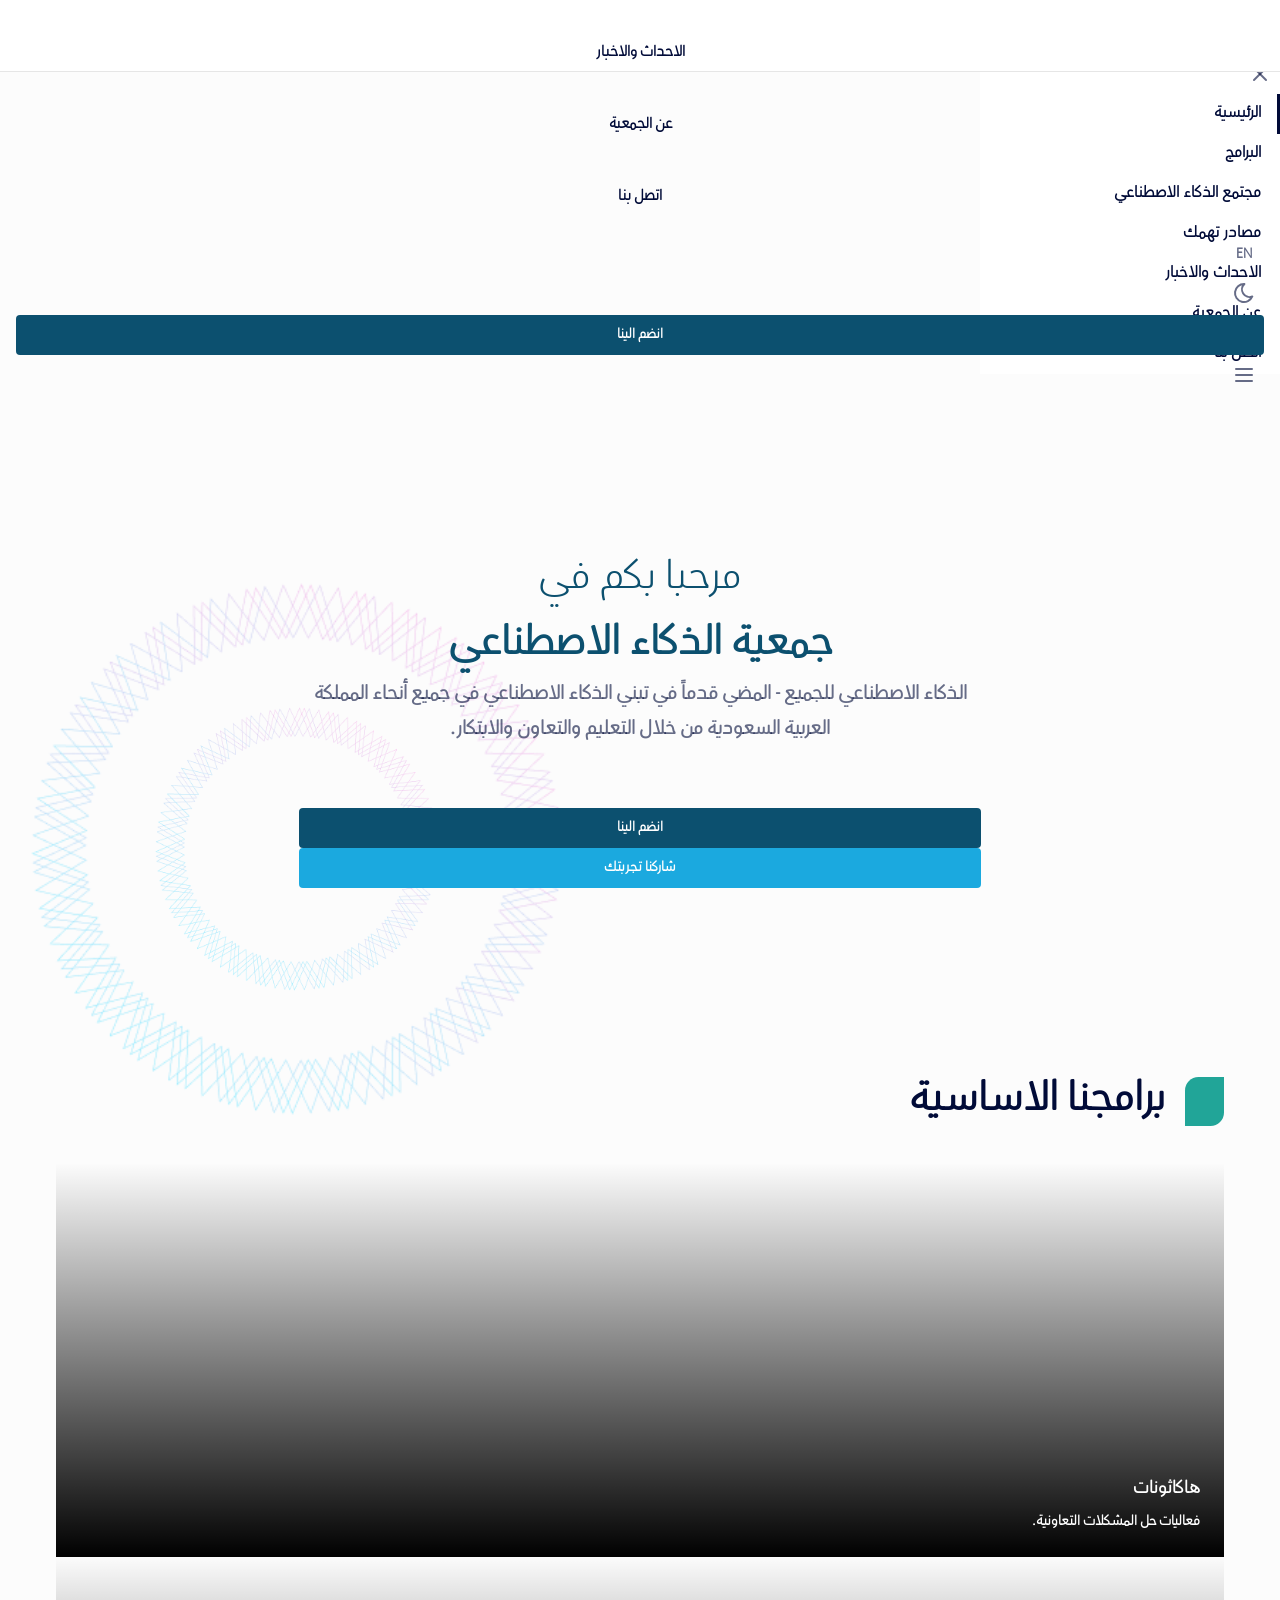
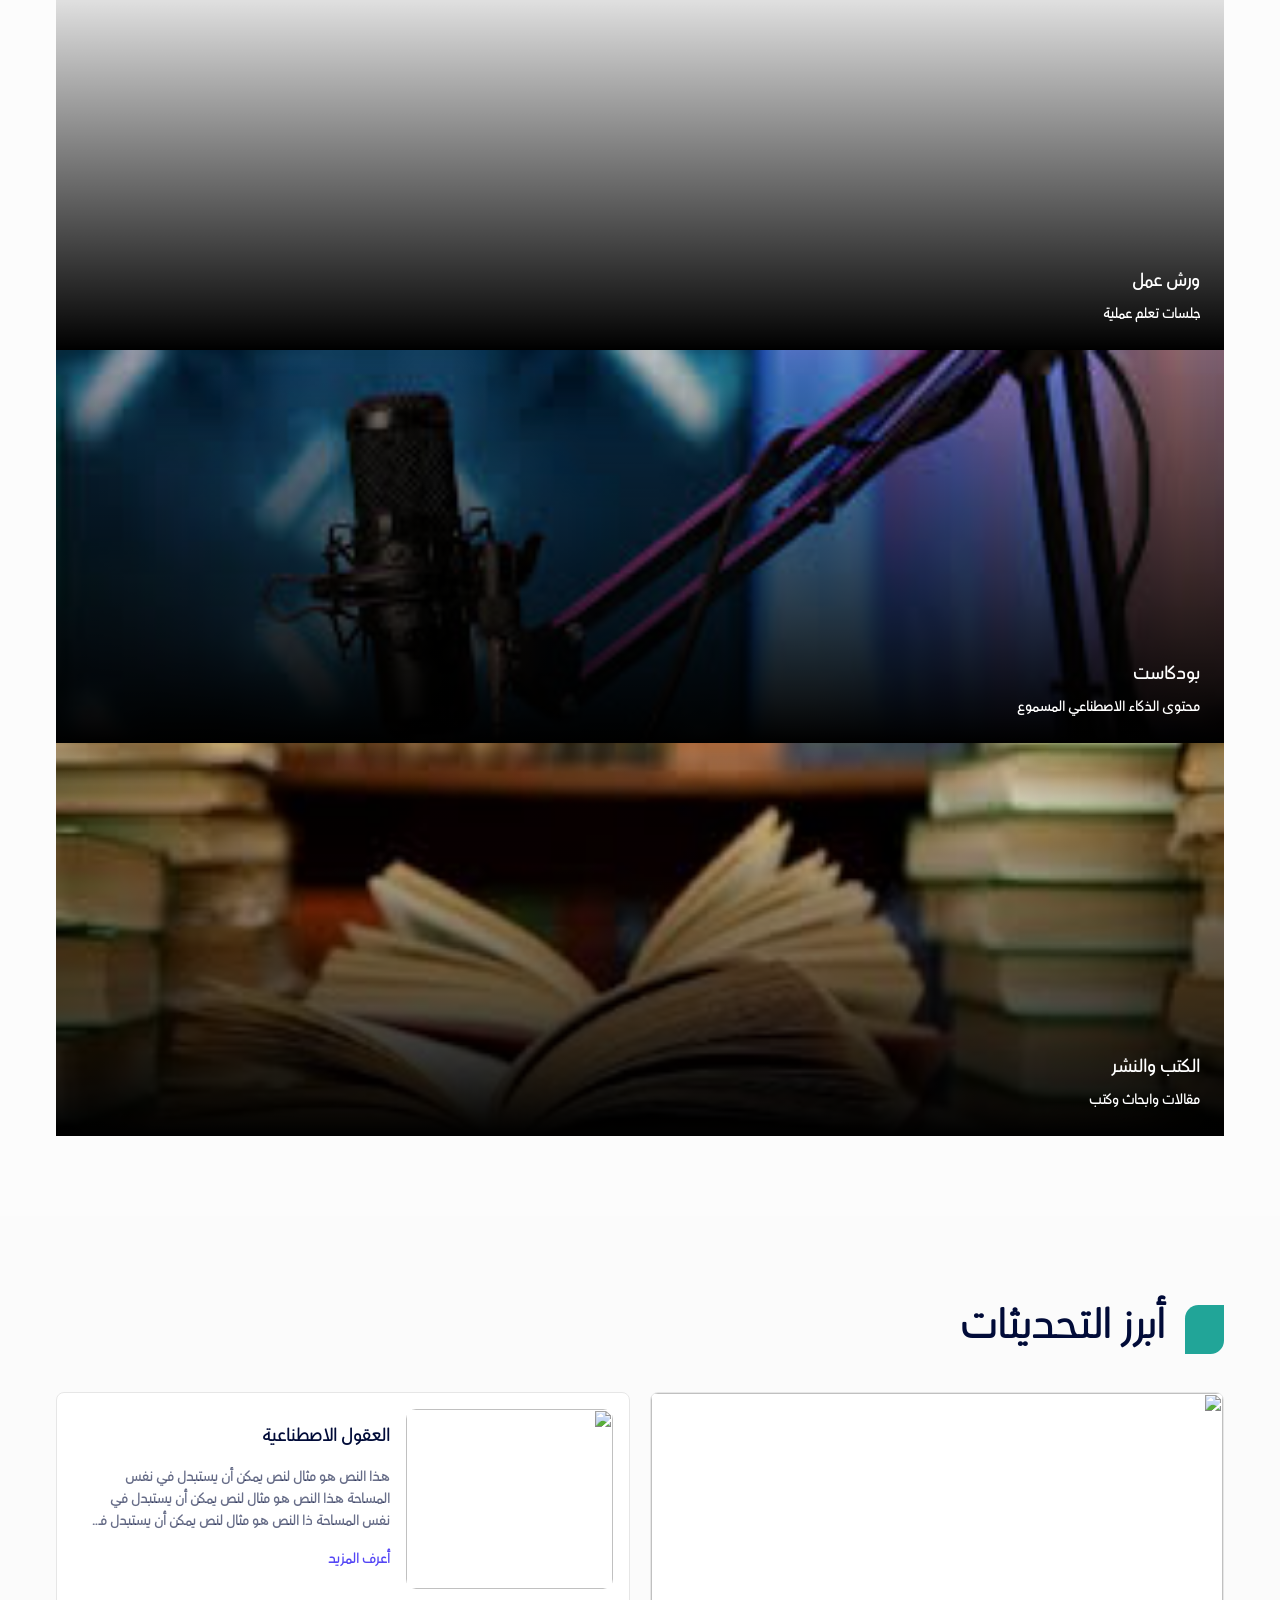
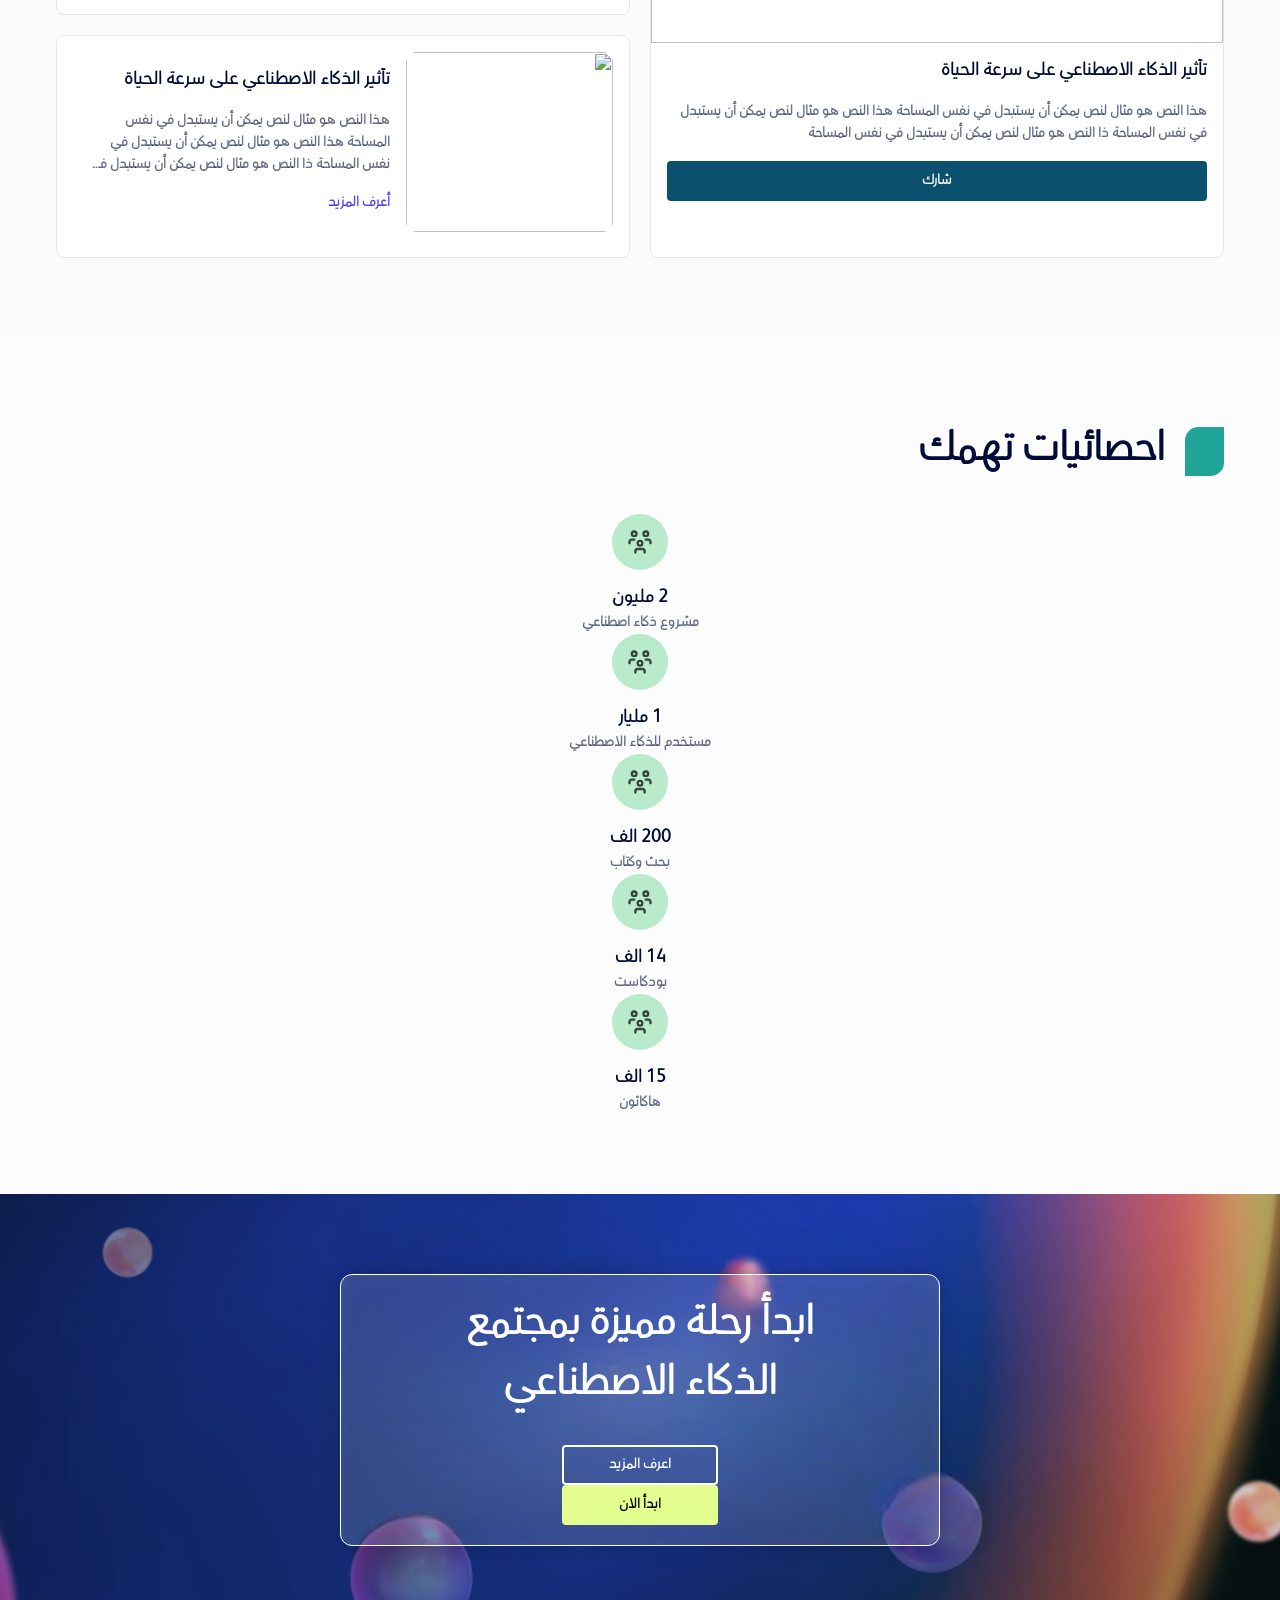
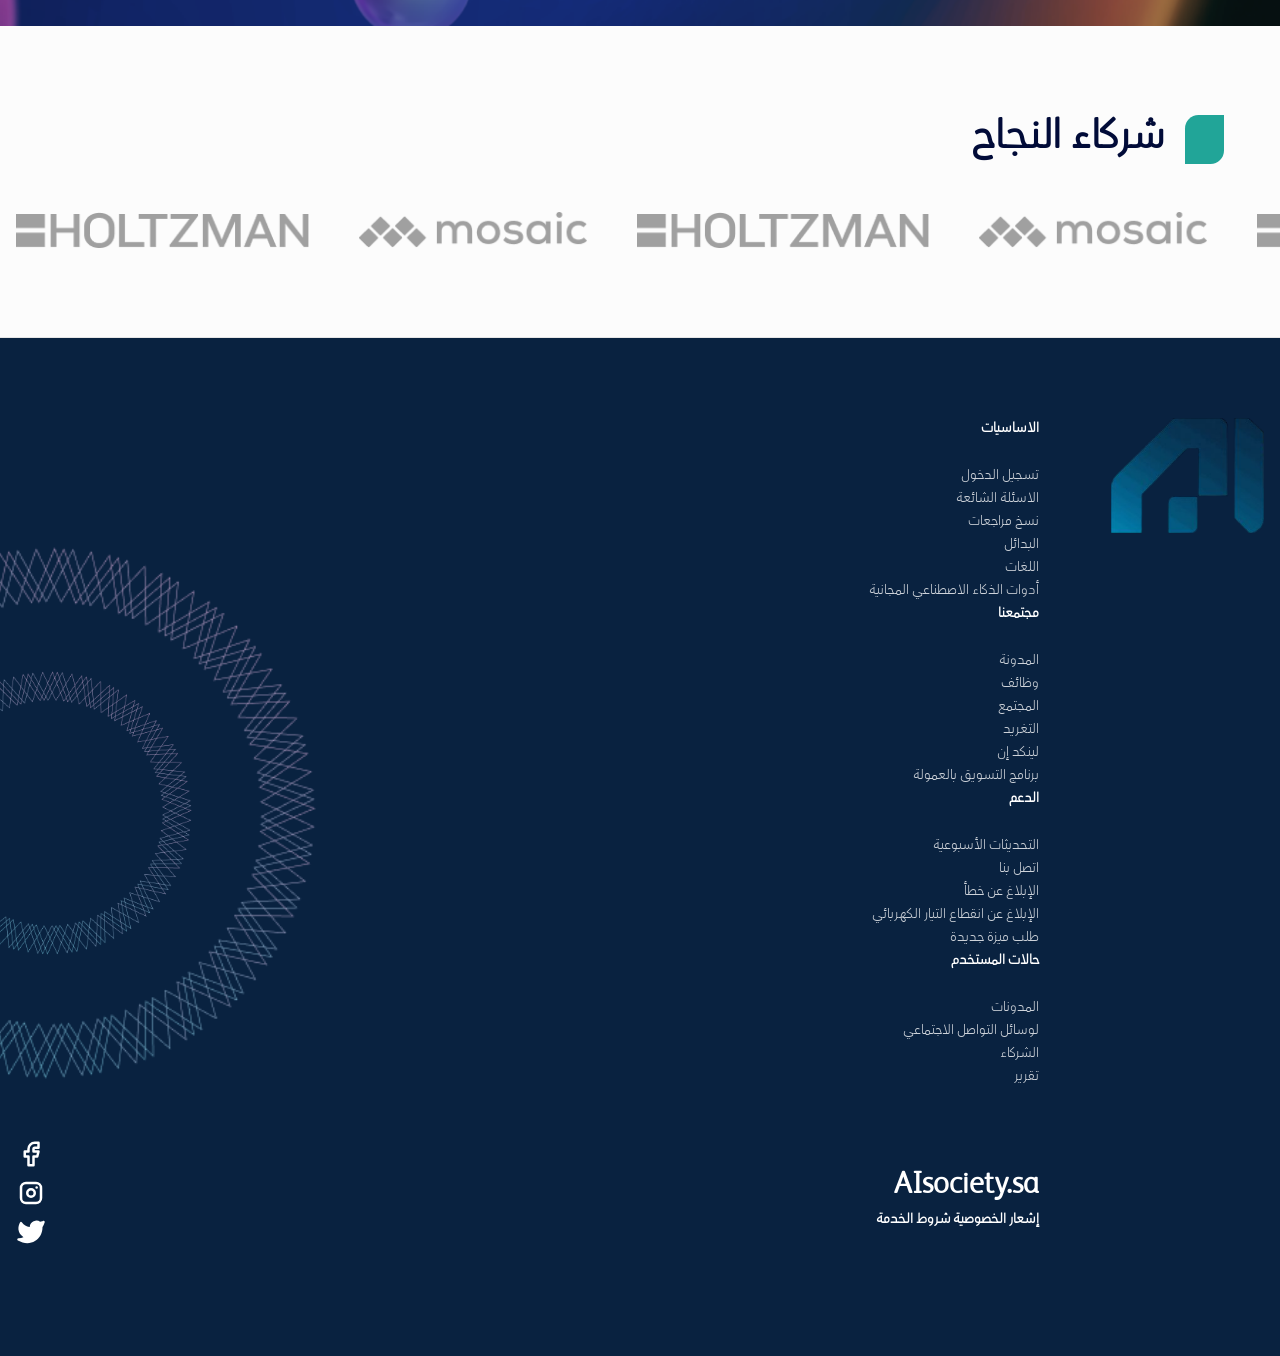
==== commit 64eef6b2: "edit" ====
--- a/index.html
+++ b/index.html
@@ -2,6 +2,7 @@
 <html 
     lang="ar" 
     dir="rtl"
+    data-theme="light"
 >
     <head>
         <meta charset="UTF-8" />
@@ -42,6 +43,7 @@
         <link rel="stylesheet" href="./src/assets/css/main.css" />
         <link rel="stylesheet" href="./src/assets/css/responsive.css" />
         <!-- custom js link -->
+        <script type="module" src="./src/js/theme.js"></script>
         <script type="module" src="./src/js/app.js"></script>
     </head>
 
@@ -117,16 +119,34 @@
                     </ul>
                 </div>
 
-                <div class="d-flex align-items-center gap-2 gap-sm-4">
-                    <button
-                        type="button"
-                        class="icon-btn large"
-                        data-langs="en"
-                    >
-                        EN
-
-                        <div class="state-layer"></div>
-                    </button>
+                <div class="d-flex align-items-center gap-3 gap-sm-4">
+                    <div class="d-flex align-items-center gap-2">
+                        <button
+                            type="button"
+                            class="icon-btn large"
+                            data-langs="en"
+                        >
+                            EN
+
+                            <div class="state-layer"></div>
+                        </button>
+
+                        <button
+                            type="button"
+                            class="icon-btn large"
+                            data-toggle-theme
+                        >
+                            <span class="light">
+                                <svg  xmlns="http://www.w3.org/2000/svg"  width="24"  height="24"  viewBox="0 0 24 24"  fill="none"  stroke="currentColor"  stroke-width="2"  stroke-linecap="round"  stroke-linejoin="round"  class="icon icon-tabler icons-tabler-outline icon-tabler-sun"><path stroke="none" d="M0 0h24v24H0z" fill="none"/><path d="M12 12m-4 0a4 4 0 1 0 8 0a4 4 0 1 0 -8 0" /><path d="M3 12h1m8 -9v1m8 8h1m-9 8v1m-6.4 -15.4l.7 .7m12.1 -.7l-.7 .7m0 11.4l.7 .7m-12.1 -.7l-.7 .7" /></svg>
+                            </span>
+
+                            <span class="dark">
+                                <svg  xmlns="http://www.w3.org/2000/svg"  width="24"  height="24"  viewBox="0 0 24 24"  fill="none"  stroke="currentColor"  stroke-width="2"  stroke-linecap="round"  stroke-linejoin="round"  class="icon icon-tabler icons-tabler-outline icon-tabler-moon"><path stroke="none" d="M0 0h24v24H0z" fill="none"/><path d="M12 3c.132 0 .263 0 .393 0a7.5 7.5 0 0 0 7.92 12.446a9 9 0 1 1 -8.313 -12.454z" /></svg>
+                            </span>
+
+                            <div class="state-layer"></div>
+                        </button>
+                    </div>
 
                     <a 
                         href="#"
--- a/src/assets/css/styles.css
+++ b/src/assets/css/styles.css
@@ -17,17 +17,26 @@
     --green-yellow-color: #E3FD8F;
     --green-color: #21A598;
     --blue-color: #1ba9df;
-    --blue-dark-color: #024768;
+    --blue-dark-color: #0c506f;
     --purple-color: #5446F5;
-
-    /* Neutral */
-    --bg-color: #fcfcfc;
-    --text-color: #010B38;
-    --white-color: #ffffff;
-    --second-bg-color: #FBFBFB;
-    --second-color: #010B3899;
-    --third-color: #00000066;
-    --border-color: #E6E6E6;
+    
+    /* Dark */
+    --dark-bg-color: #000000;
+    --dark-white-color: #ffffff;
+    --dark-text-color: #ffffff;
+    --dark-second-bg-color: #111827;
+    --dark-second-color: #797f8b;
+    --dark-third-color: #5f636c;
+    --dark-border-color: #303643;
+
+    /* Light */
+    --light-bg-color: #fcfcfc;
+    --light-white-color: #ffffff;
+    --light-text-color: #010B38;
+    --light-second-bg-color: #FBFBFB;
+    --light-second-color: #010B3899;
+    --light-third-color: #00000066;
+    --light-border-color: #E6E6E6;
 
     /**
      * TYPOGRAPHY
@@ -76,6 +85,30 @@
     --rounded-full: 9999px;
 }
 
+[data-theme="dark"] {
+    color-scheme: dark;
+
+    --bg-color: var(--dark-bg-color);
+    --white-color: var(--dark-white-color);
+    --text-color: var(--dark-text-color);
+    --second-bg-color: var(--dark-second-bg-color);
+    --second-color: var(--dark-second-color);
+    --third-color: var(--dark-third-color);
+    --border-color: var(--dark-border-color);
+}
+
+[data-theme="light"] {
+    color-scheme: light;
+
+    --bg-color: var(--light-bg-color);
+    --white-color: var(--light-white-color);
+    --text-color: var(--light-text-color);
+    --second-bg-color: var(--light-second-bg-color);
+    --second-color: var(--light-second-color);
+    --third-color: var(--light-third-color);
+    --border-color: var(--light-border-color);
+}
+
 /* ------------------------------------------------------------ *\
  * RESET
 \* ------------------------------------------------------------ */
--- a/src/assets/css/layouts.css
+++ b/src/assets/css/layouts.css
@@ -17,6 +17,7 @@
 
 /* Label */
 .form-box .form-label {
+  color: var(--text-color) !important;
   font-size: var(--fs-h6) !important;
   font-weight: var(--fw-medium) !important;
   line-height: var(--lh-h6) !important;
@@ -91,8 +92,10 @@
   display: flex;
   align-items: center;
   justify-content: center;
+  text-align: center;
   font-size: var(--fs-p) !important;
   font-weight: var(--fw-medium) !important;
+  line-height: 14px;
   --state-layer-bg: var(--text-color);
 }
 
@@ -126,6 +129,7 @@
   font-size: var(--fs-p) !important;
   font-weight: var(--fw-medium) !important;
   border-radius: var(--rounded-4);
+  color: white !important;
   padding-inline: 45px;
   display: flex;
   align-items: center;
@@ -142,32 +146,35 @@
 
 .btn.btn-blue-dark {
   background-color: var(--blue-dark-color) !important;
-  color: var(--bg-color) !important;
   --state-layer-bg: var(--bg-color);
 }
 
 .btn.btn-blue {
   background-color: var(--blue-color) !important;
-  color: var(--bg-color) !important;
-  --state-layer-bg: var(--text-color);
+  --state-layer-bg: black;
 }
 
 .btn.btn-light {
-  border-color: var(--border-color) !important;
+  border-color: white !important;
   background-color: transparent !important;
-  color: var(--text-color) !important;
-  --state-layer-bg: var(--text-color);
+  --state-layer-bg: black;
 }
 
 .btn.btn-yellow-green {
   background-color: var(--green-yellow-color) !important;
-  color: var(--text-color) !important;
+  color: black !important;
   --state-layer-bg: var(--text-color);
 }
 
 .btn-light-dark {
-  border-color: var(--text-color) !important;
-  color: var(--text-color) !important;
+  border-color: black !important;
+  color: black !important;
+  --state-layer-bg: var(--text-color);
+}
+
+[data-theme="dark"] .btn-light-dark {
+  border-color: white !important;
+  color: white !important;
   --state-layer-bg: var(--text-color);
 }
 
@@ -177,7 +184,7 @@
 .card-programs {
   position: relative;
   background-color: var(--second-bg-color) !important;
-  color: var(--bg-color) !important;
+  color: white !important;
   background-size: cover;
   background-repeat: no-repeat;
   background-position: center center;
@@ -235,6 +242,8 @@
   --state-layer-bg: var(--text-color);
 }
 
+[data-theme="dark"] .card-block { background-color: #1e2536 !important; }
+
 .card-block .card-body {
   display: flex;
   flex-direction: column;
@@ -254,7 +263,13 @@
   --state-layer-bg: var(--text-color);
 }
 
-.card-inline .img-card { border-radius: var(--rounded-10); }
+[data-theme="dark"] .card-inline { background-color: #1e2536 !important; }
+
+.card-inline .img-card { 
+  border-radius: var(--rounded-10);
+  min-height: 180px; 
+  max-height: 180px; 
+}
 
 .card-inline .card-body {
   display: flex;
@@ -285,6 +300,7 @@
 }
 
 .card-statistics .circle svg {
+  color: black !important;
   opacity: 0.7;
   min-width: 28px;
   max-width: 28px;
@@ -301,6 +317,8 @@
   text-align: center;
   gap: 16px;
 }
+
+.card-breadcrumb .title { color: var(--text-color) !important; }
 
 .card-breadcrumb .circle {
   border: 2px solid var(--blue-color) !important;
@@ -342,6 +360,15 @@
 .card-breadcrumb.active .title { font-weight: 700 !important; } 
 
 /* Carousel */
+
+/* Theme */
+[data-theme="light"] .light { display: none; }
+
+[data-theme="light"] .dark { display: block; }
+
+[data-theme="dark"] .light { display: block; }
+
+[data-theme="dark"] .dark { display: none; }
 
 /* Close button */
 
--- a/src/assets/css/main.css
+++ b/src/assets/css/main.css
@@ -5,7 +5,7 @@
 /* Header */
 .header {
     border-bottom: 0.5px solid var(--border-color);
-    background-color: var(--white-color);
+    background-color: white;
     display: flex;
     align-items: center;
     gap: 16px;
@@ -19,6 +19,8 @@
     transition: all 0.4s;
 }
 
+[data-theme="dark"] .header { background-color: #000000; }
+
 .header.active { transform: translateY(-75px); }
 
 .header .nav-link {
@@ -44,12 +46,16 @@
 
 /* Footer */
 .footer {
+    border-top: 1px solid var(--border-color);
     color: var(--bg-color) !important;
     background-color: #092240;
+    color: white !important;
     padding-block: 80px 100px;
     overflow: hidden;
     position: relative;
 }
+
+[data-theme="dark"] .footer { background-color: #000000; }
 
 .footer .design-img {
     opacity: 0.7;
@@ -211,7 +217,7 @@
 }
 
 .auth .card .card-payment {
-    border: 1.8px solid var(--white-color) !important;
+    border: 1.8px solid var(--border-color) !important;
     box-shadow: 0 0 10px rgba(0, 0, 0, 0.08);
     background-color: var(--second-bg-color) !important;
     border-radius: var(--rounded-12);
@@ -237,8 +243,9 @@
 
 .auth .card .card-membership {
     box-shadow: 0 0 10px rgba(0, 0, 0, 0.1);
-    border: 1.8px solid var(--white-color);
+    border: 1.8px solid var(--border-color);
     background-color: #D9D9D933;
+    color: var(--text-color) !important;
     border-radius: var(--rounded-8);
     padding: 18px;
     display: flex;
@@ -246,6 +253,8 @@
     gap: 16px;
     margin-block-end: 45px;
 }
+
+[data-theme="dark"] .auth .card .card-membership { background-color: #181f2e; }
 
 /* Hero Section */
 .hero {
@@ -269,6 +278,8 @@
     font-weight: var(--fw-regular) !important;
     line-height: var(--lh-h2) !important;
 }
+
+[data-theme="dark"] .hero .title { color: white !important; }
 
 /* Highlights */
 .highlights .wrapper {
